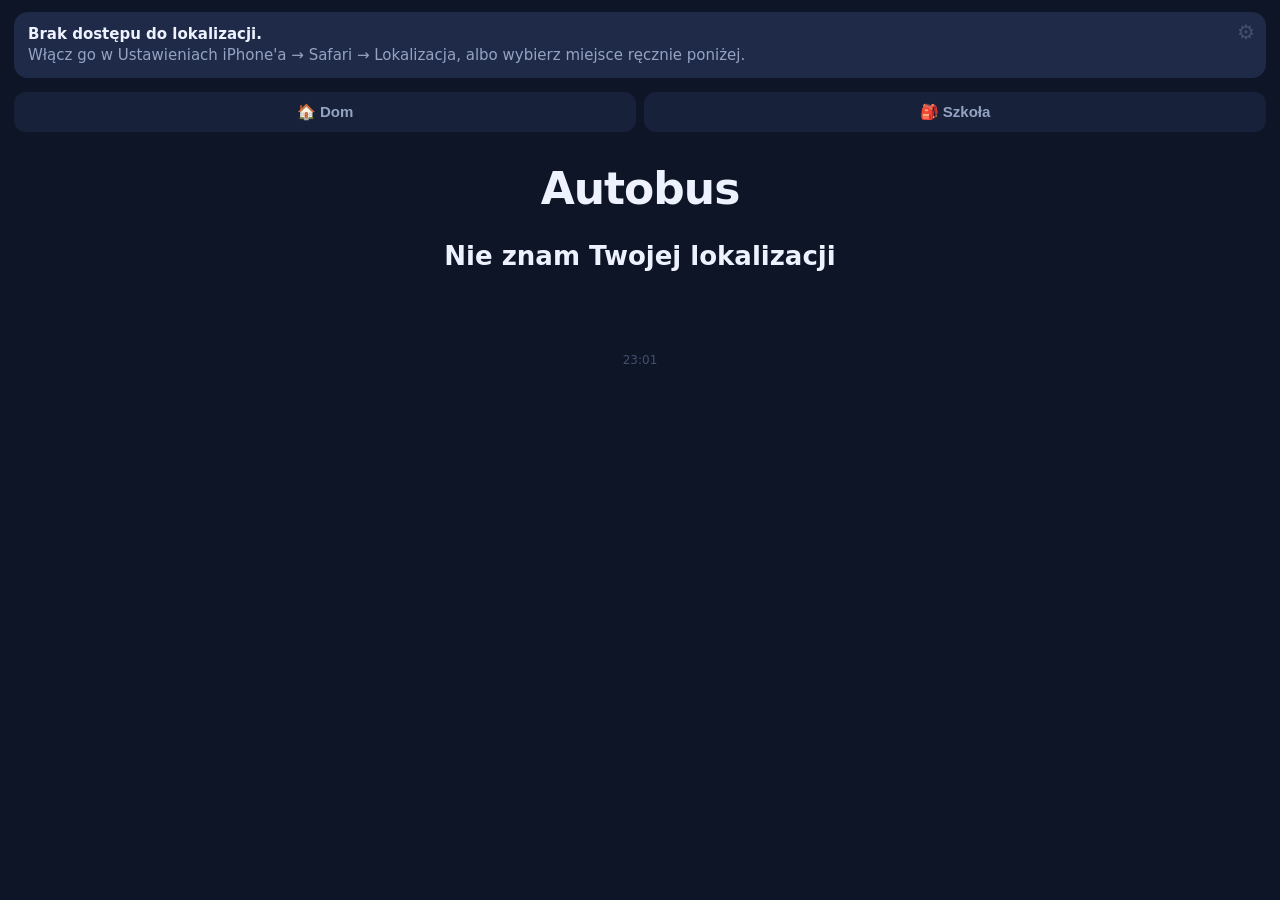
==== index.html @ 4f1f53fd "Linijka 'Bedziesz w szkole o HH:MM' na ekranie domowym, cache v4" ====
<!doctype html>
<html lang="pl">
<head>
<meta charset="utf-8">
<meta name="viewport" content="width=device-width, initial-scale=1, viewport-fit=cover, maximum-scale=1">
<title>Mój autobus</title>
<meta name="theme-color" content="#0e1526">
<link rel="manifest" href="manifest.webmanifest">
<meta name="apple-mobile-web-app-capable" content="yes">
<meta name="apple-mobile-web-app-title" content="Autobus">
<meta name="apple-mobile-web-app-status-bar-style" content="black-translucent">
<link rel="apple-touch-icon" href="icon-180.png">
<link rel="icon" href="icon-192.png">
<style>
  :root{
    --bg:#0e1526; --card:#18213a; --card2:#1f2a48; --txt:#eef2ff; --dim:#94a3c4;
    --ok:#22c55e; --warn:#f59e0b; --bad:#ef4444; --accent:#60a5fa;
    --safe-t:env(safe-area-inset-top); --safe-b:env(safe-area-inset-bottom);
  }
  *{box-sizing:border-box;-webkit-tap-highlight-color:transparent}
  html,body{margin:0;padding:0;background:var(--bg);color:var(--txt);
    font-family:-apple-system,BlinkMacSystemFont,"SF Pro Text",system-ui,sans-serif;
    -webkit-text-size-adjust:100%; overscroll-behavior-y:contain;}
  body{padding:calc(var(--safe-t) + 12px) 14px calc(var(--safe-b) + 16px); min-height:100vh}
  .hidden{display:none !important}

  #gear{position:absolute;top:calc(var(--safe-t) + 10px);right:12px;
    background:none;border:none;color:#42506f;font-size:20px;width:44px;height:44px}

  .banner{background:var(--card2);border-radius:14px;padding:12px 14px;font-size:15px;
    color:var(--dim);margin:0 0 14px;line-height:1.4}
  .banner b{color:var(--txt)}

  /* ---- ekran dziecka ---- */
  .main{text-align:center;padding:22px 6px 8px}
  #lineTitle{font-size:44px;font-weight:850;letter-spacing:-1px;line-height:1.05}
  #whereAmI{font-size:26px;font-weight:700;margin-top:28px;line-height:1.25}
  .main.wolne #whereAmI{color:var(--warn);font-size:30px;margin-top:60px}
  #goingTo{font-size:26px;font-weight:700;color:var(--accent);margin-top:4px;line-height:1.25}
  #atLabel{font-size:19px;color:var(--dim);margin-top:34px}
  #at{font-size:66px;font-weight:850;letter-spacing:-2px;line-height:1;margin-top:6px}
  #count{font-size:32px;font-weight:800;margin-top:26px;line-height:1.2}
  .main.ok #count{color:var(--ok)} .main.warn #count{color:var(--warn)} .main.bad #count{color:var(--bad)}
  #arrive{font-size:22px;font-weight:700;color:var(--accent);margin-top:14px;line-height:1.25}
  #leave{font-size:18px;color:var(--dim);margin-top:20px}
  #leave.urgent{color:var(--bad);font-weight:700}

  footer{margin-top:36px;text-align:center;font-size:12px;color:#42506f;line-height:1.6}
  .switch{display:flex;gap:8px;margin-bottom:12px}
  .switch button{flex:1;padding:11px;border:none;border-radius:12px;background:var(--card);
    color:var(--dim);font-size:15px;font-weight:600}
  .switch button.on{background:var(--accent);color:#04122b}

  /* ---- ustawienia ---- */
  #settings{position:fixed;inset:0;background:var(--bg);overflow-y:auto;z-index:50;
    padding:calc(var(--safe-t) + 12px) 14px calc(var(--safe-b) + 30px);-webkit-overflow-scrolling:touch}
  #settings h1{font-size:24px;margin:0 0 16px}
  .card{background:var(--card);border-radius:16px;padding:14px;margin-bottom:12px}
  .card h3{margin:0 0 12px;font-size:18px}
  label{display:block;font-size:13px;color:var(--dim);margin:10px 0 4px;font-weight:600}
  input,textarea,select{width:100%;padding:11px 12px;border-radius:10px;border:1px solid #2e3a5c;
    background:#101a30;color:var(--txt);font-size:16px;font-family:inherit}
  textarea{min-height:96px;resize:vertical;line-height:1.6}
  .grid2{display:grid;grid-template-columns:1fr 1fr;gap:10px}
  .btn{display:block;width:100%;padding:13px;border:none;border-radius:12px;font-size:16px;
    font-weight:700;margin-top:10px;background:var(--card2);color:var(--txt)}
  .btn.primary{background:var(--accent);color:#04122b}
  .btn.danger{background:#3b1d24;color:#fca5a5}
  .btn.small{width:auto;padding:9px 14px;font-size:14px;margin:0}
  .lineBox{background:#101a30;border-radius:12px;padding:12px;margin-top:10px}
  .lineHead{display:flex;gap:8px;align-items:center;margin-bottom:6px}
  .hint{font-size:12px;color:var(--dim);margin-top:5px;line-height:1.5}
</style>
</head>
<body>

<div id="app">
  <button id="gear" aria-label="Ustawienia">⚙</button>

  <div id="banner" class="banner hidden"></div>
  <div id="switch" class="switch hidden"></div>

  <main id="main" class="main">
    <div id="lineTitle">Autobus</div>
    <div id="whereAmI"></div>
    <div id="goingTo"></div>
    <div id="atLabel">Następny autobus o godzinie</div>
    <div id="at"></div>
    <div id="count"></div>
    <div id="arrive"></div>
    <div id="leave"></div>
  </main>

  <footer id="foot"></footer>
</div>

<div id="settings" class="hidden"></div>

<script>
"use strict";

/* =======================================================================
   DOMYŚLNA KONFIGURACJA  —  podmień na własne dane (albo edytuj w ⚙)
   ======================================================================= */
const DEFAULT_CONFIG = {
  places: [
    {
      id: "dom", name: "Dom", emoji: "🏠",
      inPlace: "Jesteś w domu",        // napis, gdy dziecko jest w tym miejscu
      goingTo: "Jedziesz do szkoły",   // dokąd jedzie autobus z tego przystanku
      lat: 52.139126, lon: 20.942015,  // ← współrzędne domu
      radius: 300,                     // metry
      walk: 10,                        // minut dojścia do przystanku
      stop: "Widokowa 02",
      arriveLabel: "Będziesz w szkole o",    // pusty = nie pokazuj tej linijki
      arriveWalk: 5,                         // minut z przystanku Łady – Szkoła 02 do szkoły
      lines: [
        { number: "R3", direction: "",
          weekday:  ["05:36","06:16","07:11","08:01","08:56","09:46",
                     "10:51","11:56","13:17","14:12","15:12","16:06","17:14","17:54"],
          saturday: ["08:46","10:46","13:46","15:46"],
          sunday:   [],                  // niedziele i święta — nie jeździ
          // godziny PRZYJAZDU na Łady – Szkoła 02 (przejazd trwa 18 min)
          arrivals: {
            weekday:  ["05:54","06:34","07:29","08:19","09:14","10:04",
                       "11:09","12:14","13:35","14:30","15:30","16:24","17:32","18:12"],
            saturday: ["09:04","11:04","14:04","16:04"],
            sunday:   []
          } }
      ]
    },
    {
      id: "szkola", name: "Szkoła", emoji: "🎒",
      inPlace: "Jesteś w szkole",
      goingTo: "Jedziesz do domu",
      lat: 52.127140, lon: 20.961425,  // ← współrzędne szkoły
      radius: 300,
      walk: 2,
      stop: "Łady – Szkoła 01",
      lines: [
        { number: "R3", direction: "",
          weekday:  ["06:01","06:41","07:36","08:26","09:21","10:11",
                     "11:16","12:21","13:42","14:37","15:37","16:31","17:39","18:19"],
          saturday: ["09:11","11:11","14:11","16:11"],
          sunday:   [] }                 // niedziele i święta — nie jeździ
      ]
    }
  ]
};

/* ============================ narzędzia ============================ */
const $ = (s, r = document) => r.querySelector(s);
const pad = n => String(n).padStart(2, "0");
const hhmm = d => pad(d.getHours()) + ":" + pad(d.getMinutes());

function b64enc(str) {
  const bytes = new TextEncoder().encode(str);
  let bin = ""; for (const b of bytes) bin += String.fromCharCode(b);
  return btoa(bin).replace(/\+/g, "-").replace(/\//g, "_").replace(/=+$/, "");
}
function b64dec(s) {
  const bin = atob(s.replace(/-/g, "+").replace(/_/g, "/"));
  return new TextDecoder().decode(Uint8Array.from(bin, c => c.charCodeAt(0)));
}

/* Odległość w metrach (haversine) */
function distance(lat1, lon1, lat2, lon2) {
  const R = 6371000, rad = Math.PI / 180;
  const dLat = (lat2 - lat1) * rad, dLon = (lon2 - lon1) * rad;
  const a = Math.sin(dLat / 2) ** 2 +
            Math.cos(lat1 * rad) * Math.cos(lat2 * rad) * Math.sin(dLon / 2) ** 2;
  return 2 * R * Math.asin(Math.sqrt(a));
}

/* Wielkanoc (algorytm Meeusa/Jonesa/Butchera) */
function easter(year) {
  const a = year % 19, b = Math.floor(year / 100), c = year % 100;
  const d = Math.floor(b / 4), e = b % 4, f = Math.floor((b + 8) / 25);
  const g = Math.floor((b - f + 1) / 3), h = (19 * a + b - d - g + 15) % 30;
  const i = Math.floor(c / 4), k = c % 4, l = (32 + 2 * e + 2 * i - h - k) % 7;
  const m = Math.floor((a + 11 * h + 22 * l) / 451);
  const month = Math.floor((h + l - 7 * m + 114) / 31);
  const day = ((h + l - 7 * m + 114) % 31) + 1;
  return new Date(year, month - 1, day);
}

const holidayCache = {};
function holidays(year) {
  if (holidayCache[year]) return holidayCache[year];
  const set = new Set(["01-01", "01-06", "05-01", "05-03", "08-15", "11-01", "11-11", "12-25", "12-26"]);
  const e = easter(year);
  for (const offset of [1, 49, 50, 60]) {          // pon. wielkanocny, Zesłanie Ducha Św. + pon., Boże Ciało
    const d = new Date(e); d.setDate(d.getDate() + offset);
    set.add(pad(d.getMonth() + 1) + "-" + pad(d.getDate()));
  }
  set.add(pad(e.getMonth() + 1) + "-" + pad(e.getDate()));
  return (holidayCache[year] = set);
}

/* Który rozkład obowiązuje danego dnia */
function dayType(date) {
  const key = pad(date.getMonth() + 1) + "-" + pad(date.getDate());
  if (holidays(date.getFullYear()).has(key)) return "sunday";
  const d = date.getDay();
  if (d === 0) return "sunday";
  if (d === 6) return "saturday";
  return "weekday";
}

/* Pierwszy przyjazd późniejszy niż dany odjazd. Zwraca Date albo null. */
function pierwszyPrzyjazdPo(line, type, base, minutyOdjazdu) {
  let najlepsze = null;
  for (const raw of line.arrivals?.[type] || []) {
    const m = /^\s*(\d{1,2})[:.](\d{2})\s*$/.exec(raw);
    if (!m) continue;
    const minuty = Number(m[1]) * 60 + Number(m[2]);
    if (minuty <= minutyOdjazdu) continue;
    if (najlepsze === null || minuty < najlepsze) najlepsze = minuty;
  }
  if (najlepsze === null) return null;
  const d = new Date(base);
  d.setHours(0, najlepsze, 0, 0);
  return d;
}

/* Najbliższe odjazdy z danego miejsca */
function nextDepartures(place, now, count) {
  const out = [];
  for (let offset = 0; offset < 4 && out.length < count; offset++) {
    const base = new Date(now);
    base.setDate(base.getDate() + offset);
    base.setHours(0, 0, 0, 0);
    const type = dayType(base);
    const found = [];
    for (const line of place.lines || []) {
      for (const raw of line[type] || []) {
        const m = /^\s*(\d{1,2})[:.](\d{2})\s*$/.exec(raw);
        if (!m) continue;
        const minutyOdjazdu = Number(m[1]) * 60 + Number(m[2]);
        const when = new Date(base);
        when.setHours(0, minutyOdjazdu, 0, 0);                      // obsługuje też 24:15, 25:00
        if (when.getTime() < now.getTime() - 30000) continue;
        // Przyjazd dopasowujemy po godzinie, nie po pozycji w liście — dzięki temu
        // ręczna edycja jednej z list nie rozjeżdża par odjazd/przyjazd.
        found.push({ line, when, arrive: pierwszyPrzyjazdPo(line, type, base, minutyOdjazdu) });
      }
    }
    found.sort((a, b) => a.when - b.when);
    out.push(...found);
  }
  out.sort((a, b) => a.when - b.when);
  return out.slice(0, count);
}

function minutesUntil(when, now) {
  return Math.floor((when.getTime() - now.getTime()) / 60000);
}
/* Polska odmiana: 1 minutę, 2–4 minuty, 5+ minut (z wyjątkiem 12–14) */
function plural(n, one, few, many) {
  if (n === 1) return one;
  const d = n % 10, h = n % 100;
  return (d >= 2 && d <= 4 && !(h >= 12 && h <= 14)) ? few : many;
}
function minutesWord(m) {
  if (m < 60) return m + " " + plural(m, "minutę", "minuty", "minut");
  const h = Math.floor(m / 60), r = m % 60;
  const hs = h + " " + plural(h, "godzinę", "godziny", "godzin");
  return r ? hs + " " + r + " " + plural(r, "minutę", "minuty", "minut") : hs;
}
/* "jutro", "w środę", "we wtorek" */
function dayPhrase(when) {
  const jutro = new Date(); jutro.setDate(jutro.getDate() + 1);
  if (when.toDateString() === jutro.toDateString()) return "jutro";
  const dni = ["w niedzielę", "w poniedziałek", "we wtorek", "w środę",
               "w czwartek", "w piątek", "w sobotę"];
  return dni[when.getDay()];
}

/* ============================ konfiguracja ============================ */
const STORAGE_KEY = "autobus.config.v1";
let config, manualPlaceId = null, position = null, positionError = null;

/* Ekran odświeża się co sekundę, ale DOM przebudowujemy tylko gdy treść naprawdę
   się zmieniła — inaczej element znika między dotknięciem a puszczeniem palca
   i kliknięcia przepadają. */
const sigs = {};
function changed(key, value) {
  if (sigs[key] === value) return false;
  sigs[key] = value;
  return true;
}
function setText(sel, text) {
  if (changed("t:" + sel, text)) $(sel).textContent = text;
}
function setClass(sel, cls) {
  if (changed("c:" + sel, cls)) $(sel).className = cls;
}

function normalize(cfg) {
  const places = (cfg && Array.isArray(cfg.places) ? cfg.places : []).map((p, i) => ({
    id: p.id || "p" + i,
    name: p.name || "Miejsce",
    emoji: p.emoji || "📍",
    inPlace: p.inPlace || "Jesteś: " + (p.name || "Miejsce"),
    goingTo: p.goingTo || "",
    lat: Number(p.lat) || 0,
    lon: Number(p.lon) || 0,
    radius: Number(p.radius) > 0 ? Number(p.radius) : 300,
    walk: Number(p.walk) >= 0 ? Number(p.walk) : 0,
    stop: p.stop || "",
    arriveLabel: p.arriveLabel || "",
    arriveWalk: Number(p.arriveWalk) >= 0 ? Number(p.arriveWalk) : 0,
    lines: (Array.isArray(p.lines) ? p.lines : []).map(l => ({
      number: String(l.number ?? "?"),
      direction: l.direction || "",
      weekday: Array.isArray(l.weekday) ? l.weekday : [],
      saturday: Array.isArray(l.saturday) ? l.saturday : [],
      sunday: Array.isArray(l.sunday) ? l.sunday : [],
      arrivals: {
        weekday: Array.isArray(l.arrivals?.weekday) ? l.arrivals.weekday : [],
        saturday: Array.isArray(l.arrivals?.saturday) ? l.arrivals.saturday : [],
        sunday: Array.isArray(l.arrivals?.sunday) ? l.arrivals.sunday : []
      }
    }))
  }));
  return { places: places.length ? places : structuredClone(DEFAULT_CONFIG).places };
}

function loadConfig() {
  // 1) konfiguracja z linku (#c=...) — nadpisuje i zapisuje lokalnie
  if (location.hash.startsWith("#c=")) {
    try {
      const cfg = normalize(JSON.parse(b64dec(location.hash.slice(3))));
      localStorage.setItem(STORAGE_KEY, JSON.stringify(cfg));
      history.replaceState(null, "", location.pathname + location.search);
      return cfg;
    } catch (e) { console.warn("Zły link konfiguracyjny", e); }
  }
  // 2) zapisana lokalnie
  try {
    const saved = localStorage.getItem(STORAGE_KEY);
    if (saved) return normalize(JSON.parse(saved));
  } catch (e) { console.warn("Zła zapisana konfiguracja", e); }
  // 3) domyślna
  return normalize(structuredClone(DEFAULT_CONFIG));
}

function saveConfig(cfg) {
  config = normalize(cfg);
  try { localStorage.setItem(STORAGE_KEY, JSON.stringify(config)); }
  catch (e) { alert("Nie udało się zapisać: " + e.message); }
}

/* ============================ lokalizacja ============================ */
function startGeolocation() {
  if (!navigator.geolocation) { positionError = "brak-api"; return; }
  navigator.geolocation.watchPosition(
    p => { position = p; positionError = null; render(); },
    e => { positionError = e.code === e.PERMISSION_DENIED ? "odmowa" : "blad"; render(); },
    { enableHighAccuracy: true, maximumAge: 15000, timeout: 20000 }
  );
}

/* Gdzie jestem: dokładne trafienie w promień, inaczej najbliższe miejsce */
function resolvePlace() {
  if (manualPlaceId) {
    const p = config.places.find(x => x.id === manualPlaceId);
    if (p) return { place: p, mode: "manual" };
  }
  if (!position) return { place: null, mode: "nogps" };
  let best = null, bestDist = Infinity;
  for (const p of config.places) {
    const d = distance(position.coords.latitude, position.coords.longitude, p.lat, p.lon);
    if (d < bestDist) { bestDist = d; best = p; }
  }
  if (!best) return { place: null, mode: "nogps" };
  return { place: best, dist: bestDist, mode: bestDist <= best.radius ? "inside" : "outside" };
}

/* ============================ rysowanie ============================ */
function render() {
  if (!$("#settings").classList.contains("hidden")) return;   // ustawienia otwarte
  const now = new Date();

  // --- niedziela / święto: autobus nie jeździ, ekran nie zależy od lokalizacji ---
  const typDnia = dayType(now);
  const saKursyDzis = config.places.some(p =>
    (p.lines || []).some(l => (l[typDnia] || []).length));
  if (typDnia === "sunday" && !saKursyDzis) {
    if (changed("banner", "")) {
      $("#banner").innerHTML = ""; $("#banner").classList.add("hidden");
    }
    if (changed("switch", "wolne")) {
      $("#switch").innerHTML = ""; $("#switch").classList.add("hidden");
    }
    setText("#lineTitle", "Autobus " + ((config.places[0].lines[0] || {}).number || ""));
    setText("#whereAmI", "Dziś autobus nie jeździ!");
    setText("#goingTo", "");
    setText("#atLabel", "");
    setText("#at", "");
    setText("#count", "");
    setText("#arrive", "");
    setText("#leave", "");
    setClass("#main", "main wolne");
    setText("#foot", hhmm(now));
    return;
  }

  const { place, mode, dist } = resolvePlace();

  // --- komunikaty ---
  let bannerHtml = "";
  if (positionError === "odmowa" && !position) {
    bannerHtml = "<b>Brak dostępu do lokalizacji.</b><br>Włącz go w Ustawieniach iPhone'a → Safari → Lokalizacja, albo wybierz miejsce ręcznie poniżej.";
  } else if (!position && (positionError === "brak-api" || !window.isSecureContext)) {
    bannerHtml = "<b>Lokalizacja niedostępna.</b><br>Strona musi być otwarta przez <b>https://</b>. Wybierz miejsce ręcznie poniżej.";
  } else if (mode === "outside" && place) {
    bannerHtml = "Nie jesteś ani w domu, ani w szkole. Pokazuję najbliższe miejsce: <b>" +
      esc(place.name) + "</b> (" + formatDist(dist) + " stąd).";
  }
  if (changed("banner", bannerHtml)) {
    $("#banner").innerHTML = bannerHtml;
    $("#banner").classList.toggle("hidden", !bannerHtml);
  }

  // --- ręczny przełącznik miejsc ---
  const sw = $("#switch");
  const showSwitch = mode !== "inside" && config.places.length > 1;
  if (changed("switch", showSwitch + "|" + manualPlaceId + "|" +
      config.places.map(p => p.id + p.emoji + p.name).join(","))) {
    sw.innerHTML = "";
    if (showSwitch) {
      for (const p of config.places) {
        const b = document.createElement("button");
        b.textContent = p.emoji + " " + p.name;
        if (manualPlaceId === p.id) b.className = "on";
        b.onclick = () => { manualPlaceId = manualPlaceId === p.id ? null : p.id; render(); };
        sw.appendChild(b);
      }
    }
    sw.classList.toggle("hidden", !showSwitch);
  }

  // --- zanim znamy miejsce ---
  if (!place) {
    setText("#lineTitle", "Autobus");
    setText("#whereAmI", positionError ? "Nie znam Twojej lokalizacji" : "Sprawdzam, gdzie jesteś…");
    setText("#goingTo", "");
    setText("#atLabel", "");
    setText("#at", "");
    setText("#count", "");
    setText("#arrive", "");
    setText("#leave", "");
    setClass("#main", "main");
    setText("#foot", hhmm(now));
    return;
  }

  const deps = nextDepartures(place, now, 1);
  const d = deps[0];

  // 1. Autobus R3
  setText("#lineTitle", "Autobus " + (d ? d.line.number : (place.lines[0] || {}).number || ""));

  // 2. Jesteś w domu / w szkole
  setText("#whereAmI", mode === "inside" || mode === "manual"
    ? (place.inPlace || "Jesteś: " + place.name)
    : "Jesteś blisko: " + place.name);

  // 3. Jedziesz do szkoły / do domu
  setText("#goingTo", place.goingTo || "");

  if (!d) {
    setText("#atLabel", "");
    setText("#at", "Brak autobusów");
    setText("#count", "");
    setText("#arrive", "");
    setText("#leave", "Na dziś i najbliższe dni nie ma nic w rozkładzie.");
    setClass("#main", "main");
  } else {
    const mins = minutesUntil(d.when, now);
    const walk = place.walk || 0;
    const sameDay = d.when.toDateString() === now.toDateString();

    // 4. Następny autobus o godzinie 07:25
    setText("#atLabel", sameDay
      ? "Następny autobus o godzinie"
      : "Następny autobus " + dayPhrase(d.when) + " o godzinie");
    setText("#at", hhmm(d.when));

    // 5. Autobus za 7 minut
    if (!sameDay) {
      // odliczanie w stylu "za 43 godziny" nic dziecku nie mówi
      setText("#count", "Dziś autobus już nie jeździ");
      setClass("#main", "main");
    } else {
      setText("#count", mins <= 0 ? "Autobus odjeżdża TERAZ" : "Autobus za " + minutesWord(mins));
      setClass("#main", "main " + (mins <= walk ? "bad" : mins <= walk + 4 ? "warn" : "ok"));
    }

    // 6. Będziesz w szkole o 07:34  (przyjazd autobusu + dojście z przystanku)
    if (place.arriveLabel && d.arrive && sameDay) {
      const naMiejscu = new Date(d.arrive.getTime() + (place.arriveWalk || 0) * 60000);
      setText("#arrive", place.arriveLabel + " " + hhmm(naMiejscu));
    } else {
      setText("#arrive", "");
    }

    setText("#leave", walk > 0 && sameDay
      ? (mins <= walk
          ? "Wyjdź TERAZ — dojście " + minutesWord(walk)
          : "Wyjdź o " + hhmm(new Date(d.when.getTime() - walk * 60000)))
      : "");
    $("#leave").classList.toggle("urgent", walk > 0 && mins <= walk);
  }

  // --- stopka ---
  const acc = position ? " · GPS ±" + Math.round(position.coords.accuracy) + " m" : "";
  setText("#foot", place.stop + " · " + hhmm(now) + " · " + dayLabel(now) + acc);
}

function esc(s) {
  return String(s).replace(/[&<>"']/g, c =>
    ({ "&": "&amp;", "<": "&lt;", ">": "&gt;", '"': "&quot;", "'": "&#39;" }[c]));
}
function formatDist(m) {
  if (m == null) return "";
  return m < 1000 ? Math.round(m) + " m" : (m / 1000).toFixed(1) + " km";
}
function dayLabel(d) {
  return { weekday: "dzień roboczy", saturday: "sobota", sunday: "niedziela / święto" }[dayType(d)];
}

/* ============================ ustawienia ============================ */
function openSettings() {
  const box = $("#settings");
  box.classList.remove("hidden");
  box.innerHTML = "<h1>Ustawienia</h1>";
  const draft = structuredClone(config);

  draft.places.forEach((place, pi) => {
    const card = document.createElement("div");
    card.className = "card";
    card.innerHTML =
      "<h3>" + esc(place.emoji) + " " + esc(place.name) + "</h3>" +
      '<div class="grid2">' +
      '<div><label>Nazwa</label><input data-f="name" value="' + esc(place.name) + '"></div>' +
      '<div><label>Ikona</label><input data-f="emoji" value="' + esc(place.emoji) + '"></div>' +
      "</div>" +
      "<label>Napis 1 — gdzie jest dziecko</label><input data-f='inPlace' value=\"" + esc(place.inPlace) + "\">" +
      "<label>Napis 2 — dokąd jedzie</label><input data-f='goingTo' value=\"" + esc(place.goingTo) + "\">" +
      "<label>Nazwa przystanku (drobny napis na dole)</label><input data-f='stop' value=\"" + esc(place.stop) + "\">" +
      '<div class="grid2">' +
      '<div><label>Szerokość (lat)</label><input data-f="lat" inputmode="decimal" value="' + place.lat + '"></div>' +
      '<div><label>Długość (lon)</label><input data-f="lon" inputmode="decimal" value="' + place.lon + '"></div>' +
      "</div>" +
      '<div class="grid2">' +
      '<div><label>Promień (m)</label><input data-f="radius" inputmode="numeric" value="' + place.radius + '"></div>' +
      '<div><label>Dojście (min)</label><input data-f="walk" inputmode="numeric" value="' + place.walk + '"></div>' +
      "</div>" +
      '<button class="btn" data-here="1">📍 Użyj mojej obecnej lokalizacji</button>' +
      '<div class="hint">Stań w miejscu (dom / szkoła) i naciśnij ten przycisk — współrzędne wpiszą się same.</div>';

    card.querySelector("[data-here]").onclick = ev => {
      ev.preventDefault();
      const btn = ev.currentTarget;
      btn.textContent = "Pobieram…";
      navigator.geolocation.getCurrentPosition(
        p => {
          card.querySelector('[data-f="lat"]').value = p.coords.latitude.toFixed(6);
          card.querySelector('[data-f="lon"]').value = p.coords.longitude.toFixed(6);
          btn.textContent = "✓ Zapisano (±" + Math.round(p.coords.accuracy) + " m)";
        },
        e => { btn.textContent = "Nie udało się: " + e.message; },
        { enableHighAccuracy: true, timeout: 20000, maximumAge: 0 }
      );
    };

    const linesWrap = document.createElement("div");
    card.appendChild(linesWrap);

    const drawLines = () => {
      linesWrap.innerHTML = "";
      place.lines.forEach((line, li) => {
        const lb = document.createElement("div");
        lb.className = "lineBox";
        lb.innerHTML =
          '<div class="lineHead">' +
          '<input data-l="number" style="width:90px" value="' + esc(line.number) + '" placeholder="nr">' +
          '<input data-l="direction" value="' + esc(line.direction) + '" placeholder="kierunek">' +
          "</div>" +
          "<label>Dni robocze</label><textarea data-l='weekday'>" + line.weekday.join(" ") + "</textarea>" +
          "<label>Soboty</label><textarea data-l='saturday'>" + line.saturday.join(" ") + "</textarea>" +
          "<label>Niedziele i święta</label><textarea data-l='sunday'>" + line.sunday.join(" ") + "</textarea>" +
          '<div class="hint">Godziny w formacie <b>07:25</b>, oddzielone spacją, przecinkiem lub nową linią. Kursy po północy zapisz jako 24:15, 25:00.</div>' +
          // godziny przyjazdu edytujemy tylko tam, gdzie ekran je pokazuje
          (place.arriveLabel
            ? "<label>Przyjazd na przystanek docelowy — dni robocze</label>" +
              "<textarea data-a='weekday'>" + line.arrivals.weekday.join(" ") + "</textarea>" +
              "<label>Przyjazd — soboty</label>" +
              "<textarea data-a='saturday'>" + line.arrivals.saturday.join(" ") + "</textarea>" +
              '<div class="hint">Z tego liczy się napis „' + esc(place.arriveLabel) +
              ' …”: godzina przyjazdu plus ' + place.arriveWalk + ' min dojścia.</div>'
            : "") +
          '<button class="btn danger" data-del="1">Usuń linię ' + esc(line.number) + "</button>";

        lb.querySelector("[data-del]").onclick = ev => {
          ev.preventDefault();
          harvest(); place.lines.splice(li, 1); drawLines();
        };
        linesWrap.appendChild(lb);
      });

      const add = document.createElement("button");
      add.className = "btn"; add.textContent = "+ Dodaj linię";
      add.onclick = ev => {
        ev.preventDefault(); harvest();
        place.lines.push({ number: "", direction: "", weekday: [], saturday: [], sunday: [] });
        drawLines();
      };
      linesWrap.appendChild(add);
    };

    // przepisanie tego, co wpisane w polach, z powrotem do obiektu `place`
    const harvest = () => {
      for (const el of card.querySelectorAll("[data-f]")) {
        const f = el.dataset.f;
        place[f] = ["lat", "lon", "radius", "walk"].includes(f) ? parseFloat(el.value) || 0 : el.value;
      }
      const godziny = el => el.value
        .split(/[\s,;]+/).map(s => s.trim()).filter(Boolean)
        .map(s => { const m = /^(\d{1,2})[:.](\d{1,2})$/.exec(s); return m ? pad(m[1]) + ":" + pad(m[2]) : s; })
        .filter(s => /^\d{1,2}:\d{2}$/.test(s))
        .sort();

      const boxes = linesWrap.querySelectorAll(".lineBox");
      boxes.forEach((lb, li) => {
        if (!place.lines[li]) return;
        place.lines[li].number = lb.querySelector('[data-l="number"]').value.trim();
        place.lines[li].direction = lb.querySelector('[data-l="direction"]').value.trim();
        for (const day of ["weekday", "saturday", "sunday"]) {
          place.lines[li][day] = godziny(lb.querySelector('[data-l="' + day + '"]'));
          const pole = lb.querySelector('[data-a="' + day + '"]');
          if (pole) place.lines[li].arrivals[day] = godziny(pole);
        }
      });
    };

    card.dataset.pi = pi;
    card._harvest = harvest;
    drawLines();
    box.appendChild(card);
  });

  const harvestAll = () => {
    for (const c of box.querySelectorAll(".card")) if (c._harvest) c._harvest();
  };

  const save = document.createElement("button");
  save.className = "btn primary"; save.textContent = "Zapisz";
  save.onclick = () => { harvestAll(); saveConfig(draft); closeSettings(); };
  box.appendChild(save);

  const link = document.createElement("button");
  link.className = "btn"; link.textContent = "🔗 Skopiuj link z tą konfiguracją";
  link.onclick = async () => {
    harvestAll();
    const url = location.origin + location.pathname + "#c=" + b64enc(JSON.stringify(draft));
    try { await navigator.clipboard.writeText(url); link.textContent = "✓ Skopiowano — wyślij na telefon dziecka"; }
    catch (e) { prompt("Skopiuj ten link:", url); }
  };
  box.appendChild(link);

  const reset = document.createElement("button");
  reset.className = "btn danger"; reset.textContent = "Przywróć ustawienia domyślne";
  reset.onclick = () => {
    if (confirm("Skasować całą konfigurację i wrócić do domyślnej?")) {
      localStorage.removeItem(STORAGE_KEY);
      config = normalize(structuredClone(DEFAULT_CONFIG));
      closeSettings();
    }
  };
  box.appendChild(reset);

  const cancel = document.createElement("button");
  cancel.className = "btn"; cancel.textContent = "Anuluj";
  cancel.onclick = closeSettings;
  box.appendChild(cancel);
}

function closeSettings() {
  $("#settings").classList.add("hidden");
  $("#settings").innerHTML = "";
  render();
}

/* ============================ start ============================ */
config = loadConfig();
$("#gear").onclick = openSettings;
startGeolocation();
render();
setInterval(render, 1000);
document.addEventListener("visibilitychange", () => { if (!document.hidden) render(); });

if ("serviceWorker" in navigator && window.isSecureContext) {
  navigator.serviceWorker.register("sw.js").catch(e => console.warn("SW:", e));
}
</script>
</body>
</html>
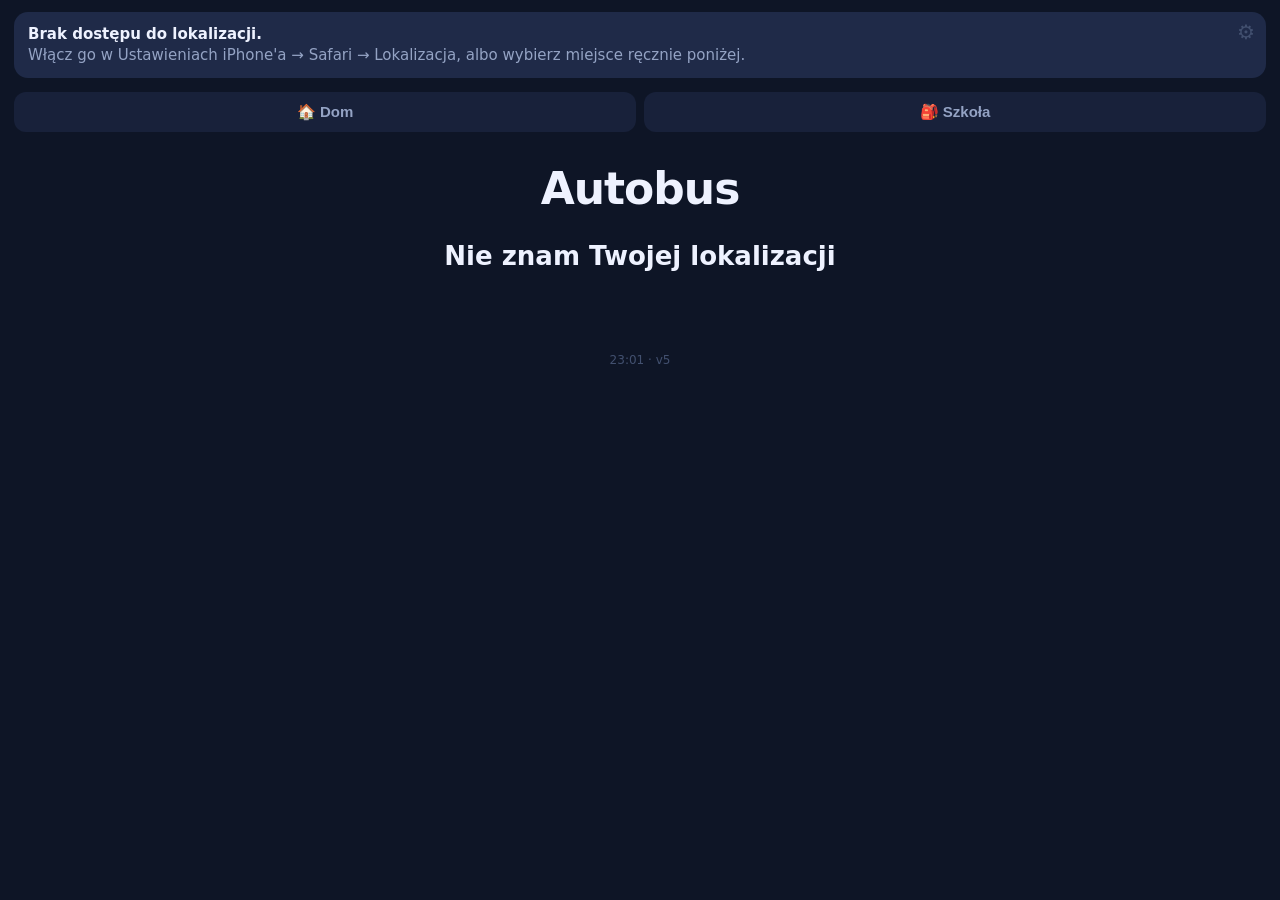
==== commit 7fa7473e: "Wersja konfiguracji odrzuca stara kopie w telefonie, samoaktualizacja SW, znacznik wersji w stopce" ====
--- a/index.html
+++ b/index.html
@@ -103,6 +103,11 @@
    DOMYŚLNA KONFIGURACJA  —  podmień na własne dane (albo edytuj w ⚙)
    ======================================================================= */
 const DEFAULT_CONFIG = {
+  // PODNIEŚ przy każdej zmianie rozkładu w tym pliku.
+  // Telefon, który ma własną zapisaną kopię (bo ktoś nacisnął „Zapisz” w ⚙),
+  // wyrzuci ją i weźmie tę nowszą. Bez tego poprawki tutaj byłyby ignorowane
+  // i aplikacja w nieskończoność pokazywałaby stary rozkład.
+  version: 5,
   places: [
     {
       id: "dom", name: "Dom", emoji: "🏠",
@@ -148,6 +153,9 @@
   ]
 };
 
+/* Widoczny znacznik wersji — pozwala sprawdzić, czy telefon ma aktualny plik. */
+const WERSJA = " · v" + DEFAULT_CONFIG.version;
+
 /* ============================ narzędzia ============================ */
 const $ = (s, r = document) => r.querySelector(s);
 const pad = n => String(n).padStart(2, "0");
@@ -323,7 +331,10 @@
       }
     }))
   }));
-  return { places: places.length ? places : structuredClone(DEFAULT_CONFIG).places };
+  return {
+    version: Number(cfg?.version) || 0,
+    places: places.length ? places : structuredClone(DEFAULT_CONFIG).places
+  };
 }
 
 function loadConfig() {
@@ -336,10 +347,16 @@
       return cfg;
     } catch (e) { console.warn("Zły link konfiguracyjny", e); }
   }
-  // 2) zapisana lokalnie
+  // 2) zapisana lokalnie — ale tylko jeśli nie jest starsza niż ta wbudowana w plik
   try {
     const saved = localStorage.getItem(STORAGE_KEY);
-    if (saved) return normalize(JSON.parse(saved));
+    if (saved) {
+      const cfg = normalize(JSON.parse(saved));
+      if (cfg.version >= (DEFAULT_CONFIG.version || 0)) return cfg;
+      console.info("Zapisana konfiguracja v" + cfg.version + " jest starsza niż wbudowana v"
+                   + DEFAULT_CONFIG.version + " — biorę nowszą.");
+      localStorage.removeItem(STORAGE_KEY);
+    }
   } catch (e) { console.warn("Zła zapisana konfiguracja", e); }
   // 3) domyślna
   return normalize(structuredClone(DEFAULT_CONFIG));
@@ -347,6 +364,7 @@
 
 function saveConfig(cfg) {
   config = normalize(cfg);
+  config.version = DEFAULT_CONFIG.version || 0;   // ręczny zapis = wersja bieżąca
   try { localStorage.setItem(STORAGE_KEY, JSON.stringify(config)); }
   catch (e) { alert("Nie udało się zapisać: " + e.message); }
 }
@@ -402,7 +420,7 @@
     setText("#arrive", "");
     setText("#leave", "");
     setClass("#main", "main wolne");
-    setText("#foot", hhmm(now));
+    setText("#foot", hhmm(now) + WERSJA);
     return;
   }
 
@@ -452,7 +470,7 @@
     setText("#arrive", "");
     setText("#leave", "");
     setClass("#main", "main");
-    setText("#foot", hhmm(now));
+    setText("#foot", hhmm(now) + WERSJA);
     return;
   }
 
@@ -499,7 +517,9 @@
     }
 
     // 6. Będziesz w szkole o 07:34  (przyjazd autobusu + dojście z przystanku)
-    if (place.arriveLabel && d.arrive && sameDay) {
+    //    Pokazujemy TAKŻE dla kursu z następnego dnia — skoro wyżej piszemy
+    //    "następny autobus w poniedziałek", to godzina przyjazdu dotyczy tego samego kursu.
+    if (place.arriveLabel && d.arrive) {
       const naMiejscu = new Date(d.arrive.getTime() + (place.arriveWalk || 0) * 60000);
       setText("#arrive", place.arriveLabel + " " + hhmm(naMiejscu));
     } else {
@@ -516,7 +536,7 @@
 
   // --- stopka ---
   const acc = position ? " · GPS ±" + Math.round(position.coords.accuracy) + " m" : "";
-  setText("#foot", place.stop + " · " + hhmm(now) + " · " + dayLabel(now) + acc);
+  setText("#foot", place.stop + " · " + hhmm(now) + " · " + dayLabel(now) + acc + WERSJA);
 }
 
 function esc(s) {
@@ -702,8 +722,27 @@
 setInterval(render, 1000);
 document.addEventListener("visibilitychange", () => { if (!document.hidden) render(); });
 
+/* Aktualizacja bez udziału użytkownika.
+   Wcześniej trzeba było otworzyć aplikację dwa razy: za pierwszym razem telefon
+   pobierał nowe pliki w tle, ale pokazywał jeszcze stare. Jeśli ktoś tego nie
+   zrobił, tygodniami widział poprzednią wersję — i tak właśnie zniknęła linijka
+   „Będziesz w szkole o…”. Teraz strona sama się przeładowuje, gdy nowa wersja
+   przejmie kontrolę. */
 if ("serviceWorker" in navigator && window.isSecureContext) {
-  navigator.serviceWorker.register("sw.js").catch(e => console.warn("SW:", e));
+  let juzPrzeladowano = false;
+  navigator.serviceWorker.addEventListener("controllerchange", () => {
+    if (juzPrzeladowano) return;      // controllerchange potrafi przyjść dwa razy
+    juzPrzeladowano = true;
+    location.reload();
+  });
+  navigator.serviceWorker.register("sw.js")
+    .then(reg => {
+      // brak zasięgu nie może wywalić aplikacji — dlatego każde sprawdzenie z catch
+      const sprawdz = () => reg.update().catch(() => {});
+      sprawdz();                                   // od razu przy starcie
+      setInterval(sprawdz, 60 * 60 * 1000);        // i raz na godzinę
+    })
+    .catch(e => console.warn("SW:", e));
 }
 </script>
 </body>
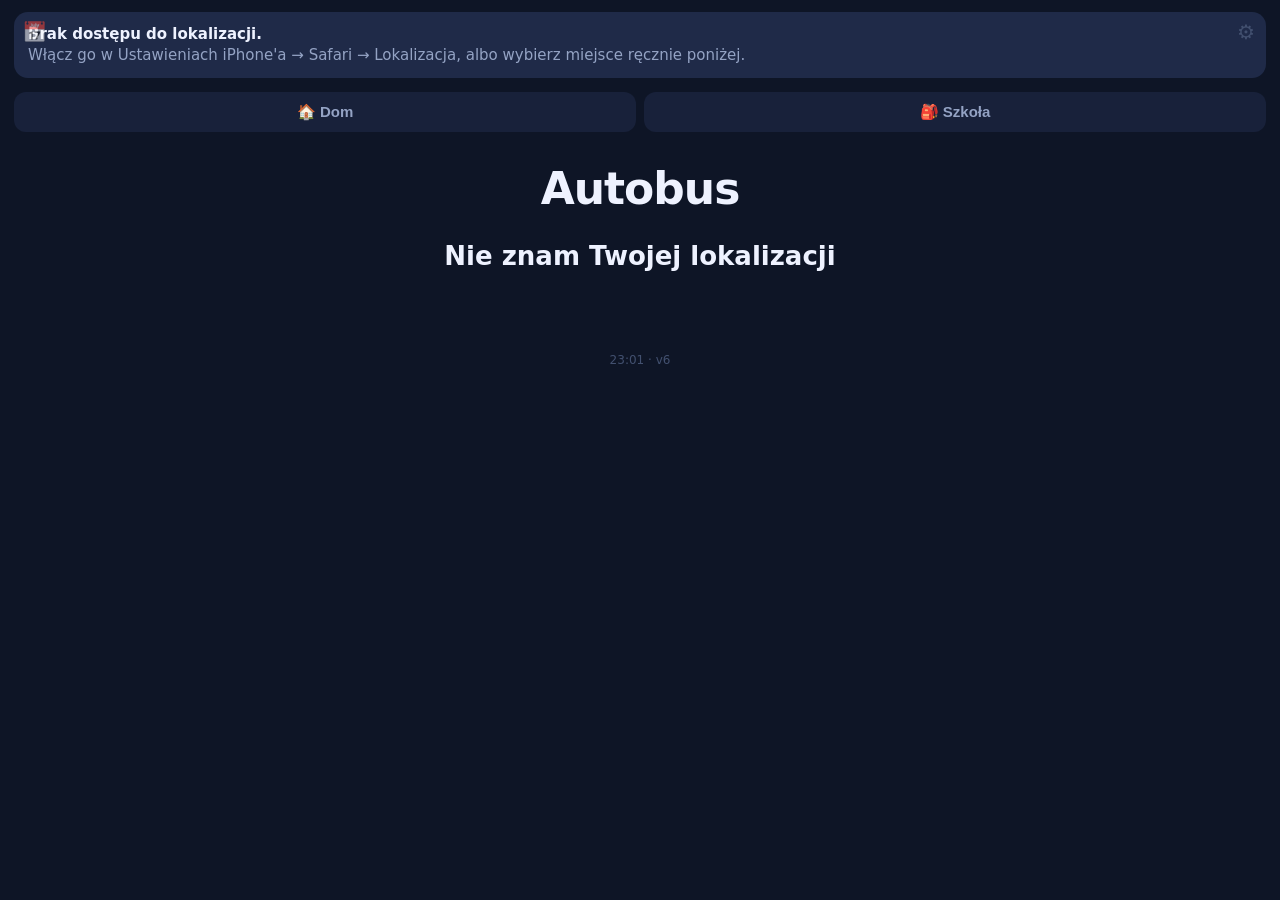
==== commit 24f15bb4: "Ekran planu tygodnia, dojscie z domu 15 min, generator PDF, cache v6" ====
--- a/index.html
+++ b/index.html
@@ -26,6 +26,24 @@
 
   #gear{position:absolute;top:calc(var(--safe-t) + 10px);right:12px;
     background:none;border:none;color:#42506f;font-size:20px;width:44px;height:44px}
+  #kalendarz{position:absolute;top:calc(var(--safe-t) + 10px);left:12px;
+    background:none;border:none;font-size:20px;width:44px;height:44px;opacity:.55}
+
+  /* ---- plan tygodnia ---- */
+  #week{position:fixed;inset:0;background:var(--bg);overflow-y:auto;z-index:50;
+    padding:calc(var(--safe-t) + 12px) 14px calc(var(--safe-b) + 30px);-webkit-overflow-scrolling:touch}
+  #week h1{font-size:24px;margin:0 0 16px}
+  .dzien{background:var(--card);border-radius:16px;padding:12px 14px;margin-bottom:10px}
+  .dzien.dzis{background:var(--card2);border:2px solid var(--accent)}
+  .dzien h3{margin:0 0 8px;font-size:17px}
+  .znacznik{background:var(--accent);color:#04122b;font-size:12px;font-weight:800;
+    padding:2px 8px;border-radius:8px;vertical-align:middle;margin-left:6px}
+  .etap{display:flex;align-items:baseline;gap:8px;padding:5px 0;font-size:15px}
+  .etap .opis{color:var(--dim);flex:1;min-width:0}
+  .etap b{font-size:19px;font-variant-numeric:tabular-nums}
+  .etap .mala{color:var(--dim);font-size:12px;min-width:104px;text-align:right}
+  .etap.lekcje{border-top:1px solid #2b3652;border-bottom:1px solid #2b3652;margin:4px 0}
+  .etap.lekcje b{color:var(--accent)}
 
   .banner{background:var(--card2);border-radius:14px;padding:12px 14px;font-size:15px;
     color:var(--dim);margin:0 0 14px;line-height:1.4}
@@ -76,6 +94,7 @@
 
 <div id="app">
   <button id="gear" aria-label="Ustawienia">⚙</button>
+  <button id="kalendarz" aria-label="Plan tygodnia">📅</button>
 
   <div id="banner" class="banner hidden"></div>
   <div id="switch" class="switch hidden"></div>
@@ -95,6 +114,7 @@
 </div>
 
 <div id="settings" class="hidden"></div>
+<div id="week" class="hidden"></div>
 
 <script>
 "use strict";
@@ -107,7 +127,18 @@
   // Telefon, który ma własną zapisaną kopię (bo ktoś nacisnął „Zapisz” w ⚙),
   // wyrzuci ją i weźmie tę nowszą. Bez tego poprawki tutaj byłyby ignorowane
   // i aplikacja w nieskończoność pokazywałaby stary rozkład.
-  version: 5,
+  version: 6,
+
+  // Plan lekcji — z niego liczy się ekran tygodnia (📅).
+  // Klucz to dzień tygodnia: 1 = poniedziałek … 5 = piątek.
+  lekcje: {
+    1: { start: "08:35", koniec: "13:05" },
+    2: { start: "07:45", koniec: "13:05" },
+    3: { start: "10:20", koniec: "15:55" },
+    4: { start: "11:20", koniec: "15:55" },
+    5: { start: "10:20", koniec: "15:55" }
+  },
+
   places: [
     {
       id: "dom", name: "Dom", emoji: "🏠",
@@ -115,7 +146,7 @@
       goingTo: "Jedziesz do szkoły",   // dokąd jedzie autobus z tego przystanku
       lat: 52.139126, lon: 20.942015,  // ← współrzędne domu
       radius: 300,                     // metry
-      walk: 10,                        // minut dojścia do przystanku
+      walk: 15,                        // minut dojścia do przystanku
       stop: "Widokowa 02",
       arriveLabel: "Będziesz w szkole o",    // pusty = nie pokazuj tej linijki
       arriveWalk: 5,                         // minut z przystanku Łady – Szkoła 02 do szkoły
@@ -331,8 +362,16 @@
       }
     }))
   }));
+  const lekcje = {};
+  for (const d of [1, 2, 3, 4, 5]) {
+    const l = cfg?.lekcje?.[d];
+    if (l && /^\d{1,2}:\d{2}$/.test(l.start || "") && /^\d{1,2}:\d{2}$/.test(l.koniec || "")) {
+      lekcje[d] = { start: l.start, koniec: l.koniec };
+    }
+  }
   return {
     version: Number(cfg?.version) || 0,
+    lekcje,
     places: places.length ? places : structuredClone(DEFAULT_CONFIG).places
   };
 }
@@ -398,6 +437,7 @@
 /* ============================ rysowanie ============================ */
 function render() {
   if (!$("#settings").classList.contains("hidden")) return;   // ustawienia otwarte
+  if (!$("#week").classList.contains("hidden")) return;       // plan tygodnia otwarty
   const now = new Date();
 
   // --- niedziela / święto: autobus nie jeździ, ekran nie zależy od lokalizacji ---
@@ -549,6 +589,82 @@
 }
 function dayLabel(d) {
   return { weekday: "dzień roboczy", saturday: "sobota", sunday: "niedziela / święto" }[dayType(d)];
+}
+
+/* ======================= plan całego tygodnia ======================= */
+const DNI_PL = { 1: "Poniedziałek", 2: "Wtorek", 3: "Środa", 4: "Czwartek", 5: "Piątek" };
+const naMinuty = s => Number(s.slice(0, s.indexOf(":"))) * 60 + Number(s.slice(s.indexOf(":") + 1));
+const naGodzine = t => pad(Math.floor(t / 60)) + ":" + pad(t % 60);
+
+/* Dla jednego dnia: który kurs rano, który po lekcjach.
+   Te same reguły co w PDF-ie — rano ostatni kurs zdążający przed dzwonkiem,
+   po lekcjach pierwszy, na który da się dojść. */
+function planDnia(dzien) {
+  const l = config.lekcje?.[dzien];
+  const dom = config.places.find(p => p.arriveLabel);
+  const szkola = config.places.find(p => p !== dom);
+  if (!l || !dom || !szkola) return null;
+
+  const linia = dom.lines[0] || {};
+  const powrotna = (szkola.lines[0] || {}).weekday || [];
+  const start = naMinuty(l.start), koniec = naMinuty(l.koniec);
+
+  let rano = null;
+  (linia.weekday || []).forEach((o, i) => {
+    const p = (linia.arrivals?.weekday || [])[i];
+    if (!p) return;
+    const wSzkole = naMinuty(p) + (dom.arriveWalk || 0);
+    if (wSzkole <= start) rano = { odjazd: o, wSzkole, zapas: start - wSzkole };
+  });
+
+  const powrot = powrotna.find(d => naMinuty(d) >= koniec + (szkola.walk || 0));
+
+  return {
+    dzien, nazwa: DNI_PL[dzien], start: l.start, koniec: l.koniec,
+    zDomu: rano ? naGodzine(naMinuty(rano.odjazd) - (dom.walk || 0)) : null,
+    odjazd: rano ? rano.odjazd : null,
+    wSzkole: rano ? naGodzine(rano.wSzkole) : null,
+    zapas: rano ? rano.zapas : null,
+    powrot: powrot || null,
+    czekanie: powrot ? naMinuty(powrot) - koniec : null
+  };
+}
+
+function pokazTydzien() {
+  const box = $("#week");
+  const dzisiaj = new Date().getDay();
+  let html = '<h1>Plan tygodnia</h1>';
+
+  for (const d of [1, 2, 3, 4, 5]) {
+    const p = planDnia(d);
+    if (!p) continue;
+    const dzis = d === dzisiaj ? " dzis" : "";
+    html +=
+      '<div class="dzien' + dzis + '">' +
+      '<h3>' + p.nazwa + (dzis ? ' <span class="znacznik">dziś</span>' : '') + '</h3>' +
+      (p.odjazd
+        ? '<div class="etap"><span class="opis">Wyjdź z domu</span><b>' + p.zDomu + '</b></div>' +
+          '<div class="etap"><span class="opis">Odjazd autobusu</span><b>' + p.odjazd + '</b></div>' +
+          '<div class="etap"><span class="opis">W szkole jesteś</span><b>' + p.wSzkole + '</b>' +
+          '<span class="mala">' + p.zapas + ' min przed lekcjami</span></div>'
+        : '<div class="etap"><span class="opis">Rano</span><b>brak kursu</b></div>') +
+      '<div class="etap lekcje"><span class="opis">Lekcje</span><b>' +
+        p.start + ' – ' + p.koniec + '</b></div>' +
+      (p.powrot
+        ? '<div class="etap"><span class="opis">Powrót — odjazd</span><b>' + p.powrot + '</b>' +
+          '<span class="mala">' + p.czekanie + ' min czekania</span></div>'
+        : '<div class="etap"><span class="opis">Powrót</span><b>brak kursu</b></div>') +
+      '</div>';
+  }
+
+  html += '<div class="hint" style="margin-top:14px">Godziny liczone z rozkładu: rano ostatni ' +
+          'kurs, który dowozi przed dzwonkiem; po lekcjach pierwszy, na który da się zdążyć.</div>';
+  box.innerHTML = html;
+  const zamknij = document.createElement("button");
+  zamknij.className = "btn"; zamknij.textContent = "Zamknij";
+  zamknij.onclick = () => { box.classList.add("hidden"); box.innerHTML = ""; render(); };
+  box.appendChild(zamknij);
+  box.classList.remove("hidden");
 }
 
 /* ============================ ustawienia ============================ */
@@ -717,6 +833,7 @@
 /* ============================ start ============================ */
 config = loadConfig();
 $("#gear").onclick = openSettings;
+$("#kalendarz").onclick = pokazTydzien;
 startGeolocation();
 render();
 setInterval(render, 1000);
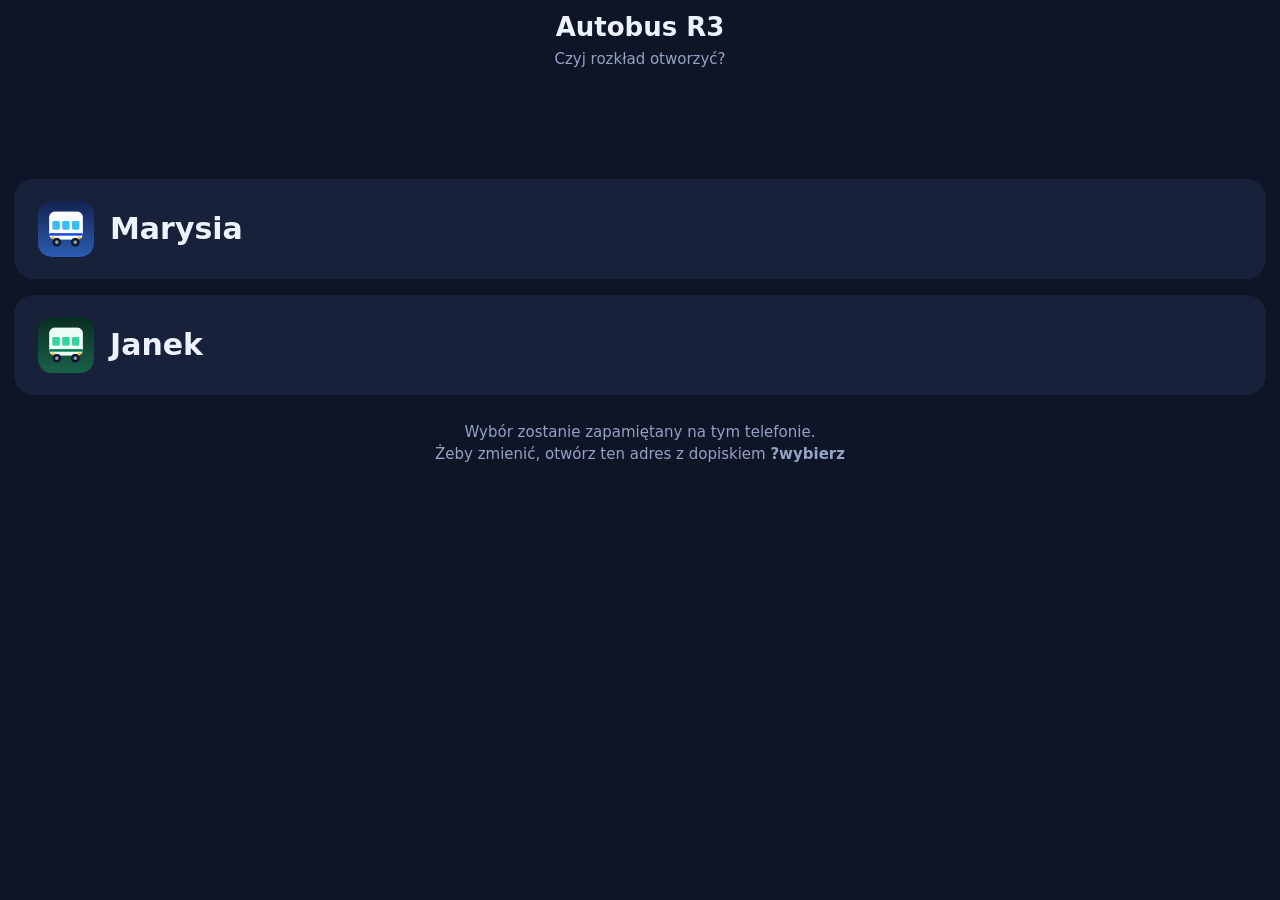
==== commit f9161bf0: "Osobne strony dla Marysi i Janka: wspolny rozklad, rozne plany lekcji" ====
--- a/index.html
+++ b/index.html
@@ -2,864 +2,62 @@
 <html lang="pl">
 <head>
 <meta charset="utf-8">
-<meta name="viewport" content="width=device-width, initial-scale=1, viewport-fit=cover, maximum-scale=1">
-<title>Mój autobus</title>
+<meta name="viewport" content="width=device-width, initial-scale=1, viewport-fit=cover">
+<title>Autobus R3</title>
 <meta name="theme-color" content="#0e1526">
-<link rel="manifest" href="manifest.webmanifest">
 <meta name="apple-mobile-web-app-capable" content="yes">
-<meta name="apple-mobile-web-app-title" content="Autobus">
 <meta name="apple-mobile-web-app-status-bar-style" content="black-translucent">
 <link rel="apple-touch-icon" href="icon-180.png">
 <link rel="icon" href="icon-192.png">
+<link rel="stylesheet" href="autobus.css">
 <style>
-  :root{
-    --bg:#0e1526; --card:#18213a; --card2:#1f2a48; --txt:#eef2ff; --dim:#94a3c4;
-    --ok:#22c55e; --warn:#f59e0b; --bad:#ef4444; --accent:#60a5fa;
-    --safe-t:env(safe-area-inset-top); --safe-b:env(safe-area-inset-bottom);
-  }
-  *{box-sizing:border-box;-webkit-tap-highlight-color:transparent}
-  html,body{margin:0;padding:0;background:var(--bg);color:var(--txt);
-    font-family:-apple-system,BlinkMacSystemFont,"SF Pro Text",system-ui,sans-serif;
-    -webkit-text-size-adjust:100%; overscroll-behavior-y:contain;}
-  body{padding:calc(var(--safe-t) + 12px) 14px calc(var(--safe-b) + 16px); min-height:100vh}
-  .hidden{display:none !important}
-
-  #gear{position:absolute;top:calc(var(--safe-t) + 10px);right:12px;
-    background:none;border:none;color:#42506f;font-size:20px;width:44px;height:44px}
-  #kalendarz{position:absolute;top:calc(var(--safe-t) + 10px);left:12px;
-    background:none;border:none;font-size:20px;width:44px;height:44px;opacity:.55}
-
-  /* ---- plan tygodnia ---- */
-  #week{position:fixed;inset:0;background:var(--bg);overflow-y:auto;z-index:50;
-    padding:calc(var(--safe-t) + 12px) 14px calc(var(--safe-b) + 30px);-webkit-overflow-scrolling:touch}
-  #week h1{font-size:24px;margin:0 0 16px}
-  .dzien{background:var(--card);border-radius:16px;padding:12px 14px;margin-bottom:10px}
-  .dzien.dzis{background:var(--card2);border:2px solid var(--accent)}
-  .dzien h3{margin:0 0 8px;font-size:17px}
-  .znacznik{background:var(--accent);color:#04122b;font-size:12px;font-weight:800;
-    padding:2px 8px;border-radius:8px;vertical-align:middle;margin-left:6px}
-  .etap{display:flex;align-items:baseline;gap:8px;padding:5px 0;font-size:15px}
-  .etap .opis{color:var(--dim);flex:1;min-width:0}
-  .etap b{font-size:19px;font-variant-numeric:tabular-nums}
-  .etap .mala{color:var(--dim);font-size:12px;min-width:104px;text-align:right}
-  .etap.lekcje{border-top:1px solid #2b3652;border-bottom:1px solid #2b3652;margin:4px 0}
-  .etap.lekcje b{color:var(--accent)}
-
-  .banner{background:var(--card2);border-radius:14px;padding:12px 14px;font-size:15px;
-    color:var(--dim);margin:0 0 14px;line-height:1.4}
-  .banner b{color:var(--txt)}
-
-  /* ---- ekran dziecka ---- */
-  .main{text-align:center;padding:22px 6px 8px}
-  #lineTitle{font-size:44px;font-weight:850;letter-spacing:-1px;line-height:1.05}
-  #whereAmI{font-size:26px;font-weight:700;margin-top:28px;line-height:1.25}
-  .main.wolne #whereAmI{color:var(--warn);font-size:30px;margin-top:60px}
-  #goingTo{font-size:26px;font-weight:700;color:var(--accent);margin-top:4px;line-height:1.25}
-  #atLabel{font-size:19px;color:var(--dim);margin-top:34px}
-  #at{font-size:66px;font-weight:850;letter-spacing:-2px;line-height:1;margin-top:6px}
-  #count{font-size:32px;font-weight:800;margin-top:26px;line-height:1.2}
-  .main.ok #count{color:var(--ok)} .main.warn #count{color:var(--warn)} .main.bad #count{color:var(--bad)}
-  #arrive{font-size:22px;font-weight:700;color:var(--accent);margin-top:14px;line-height:1.25}
-  #leave{font-size:18px;color:var(--dim);margin-top:20px}
-  #leave.urgent{color:var(--bad);font-weight:700}
-
-  footer{margin-top:36px;text-align:center;font-size:12px;color:#42506f;line-height:1.6}
-  .switch{display:flex;gap:8px;margin-bottom:12px}
-  .switch button{flex:1;padding:11px;border:none;border-radius:12px;background:var(--card);
-    color:var(--dim);font-size:15px;font-weight:600}
-  .switch button.on{background:var(--accent);color:#04122b}
-
-  /* ---- ustawienia ---- */
-  #settings{position:fixed;inset:0;background:var(--bg);overflow-y:auto;z-index:50;
-    padding:calc(var(--safe-t) + 12px) 14px calc(var(--safe-b) + 30px);-webkit-overflow-scrolling:touch}
-  #settings h1{font-size:24px;margin:0 0 16px}
-  .card{background:var(--card);border-radius:16px;padding:14px;margin-bottom:12px}
-  .card h3{margin:0 0 12px;font-size:18px}
-  label{display:block;font-size:13px;color:var(--dim);margin:10px 0 4px;font-weight:600}
-  input,textarea,select{width:100%;padding:11px 12px;border-radius:10px;border:1px solid #2e3a5c;
-    background:#101a30;color:var(--txt);font-size:16px;font-family:inherit}
-  textarea{min-height:96px;resize:vertical;line-height:1.6}
-  .grid2{display:grid;grid-template-columns:1fr 1fr;gap:10px}
-  .btn{display:block;width:100%;padding:13px;border:none;border-radius:12px;font-size:16px;
-    font-weight:700;margin-top:10px;background:var(--card2);color:var(--txt)}
-  .btn.primary{background:var(--accent);color:#04122b}
-  .btn.danger{background:#3b1d24;color:#fca5a5}
-  .btn.small{width:auto;padding:9px 14px;font-size:14px;margin:0}
-  .lineBox{background:#101a30;border-radius:12px;padding:12px;margin-top:10px}
-  .lineHead{display:flex;gap:8px;align-items:center;margin-bottom:6px}
-  .hint{font-size:12px;color:var(--dim);margin-top:5px;line-height:1.5}
+  .wybor{display:flex;flex-direction:column;gap:16px;margin-top:12vh}
+  .wybor a{display:flex;align-items:center;gap:16px;text-decoration:none;
+    background:var(--card);border-radius:20px;padding:22px 24px;color:var(--txt)}
+  .wybor img{width:56px;height:56px;border-radius:14px}
+  .wybor b{font-size:30px;font-weight:800}
+  .naglowek{text-align:center;font-size:26px;font-weight:800;margin-bottom:6px}
+  .pod{text-align:center;color:var(--dim);font-size:15px;line-height:1.5}
 </style>
 </head>
 <body>
 
-<div id="app">
-  <button id="gear" aria-label="Ustawienia">⚙</button>
-  <button id="kalendarz" aria-label="Plan tygodnia">📅</button>
+<div class="naglowek">Autobus R3</div>
+<div class="pod">Czyj rozkład otworzyć?</div>
 
-  <div id="banner" class="banner hidden"></div>
-  <div id="switch" class="switch hidden"></div>
-
-  <main id="main" class="main">
-    <div id="lineTitle">Autobus</div>
-    <div id="whereAmI"></div>
-    <div id="goingTo"></div>
-    <div id="atLabel">Następny autobus o godzinie</div>
-    <div id="at"></div>
-    <div id="count"></div>
-    <div id="arrive"></div>
-    <div id="leave"></div>
-  </main>
-
-  <footer id="foot"></footer>
+<div class="wybor">
+  <a href="marysia.html" data-kto="marysia">
+    <img src="icon-192.png" alt=""><b>Marysia</b>
+  </a>
+  <a href="janek.html" data-kto="janek">
+    <img src="icon-janek-192.png" alt=""><b>Janek</b>
+  </a>
 </div>
 
-<div id="settings" class="hidden"></div>
-<div id="week" class="hidden"></div>
+<div class="pod" style="margin-top:26px">
+  Wybór zostanie zapamiętany na tym telefonie.<br>
+  Żeby zmienić, otwórz ten adres z dopiskiem <b>?wybierz</b>
+</div>
 
 <script>
 "use strict";
+const KLUCZ = "autobus.ktore-dziecko";
 
-/* =======================================================================
-   DOMYŚLNA KONFIGURACJA  —  podmień na własne dane (albo edytuj w ⚙)
-   ======================================================================= */
-const DEFAULT_CONFIG = {
-  // PODNIEŚ przy każdej zmianie rozkładu w tym pliku.
-  // Telefon, który ma własną zapisaną kopię (bo ktoś nacisnął „Zapisz” w ⚙),
-  // wyrzuci ją i weźmie tę nowszą. Bez tego poprawki tutaj byłyby ignorowane
-  // i aplikacja w nieskończoność pokazywałaby stary rozkład.
-  version: 6,
-
-  // Plan lekcji — z niego liczy się ekran tygodnia (📅).
-  // Klucz to dzień tygodnia: 1 = poniedziałek … 5 = piątek.
-  lekcje: {
-    1: { start: "08:35", koniec: "13:05" },
-    2: { start: "07:45", koniec: "13:05" },
-    3: { start: "10:20", koniec: "15:55" },
-    4: { start: "11:20", koniec: "15:55" },
-    5: { start: "10:20", koniec: "15:55" }
-  },
-
-  places: [
-    {
-      id: "dom", name: "Dom", emoji: "🏠",
-      inPlace: "Jesteś w domu",        // napis, gdy dziecko jest w tym miejscu
-      goingTo: "Jedziesz do szkoły",   // dokąd jedzie autobus z tego przystanku
-      lat: 52.139126, lon: 20.942015,  // ← współrzędne domu
-      radius: 300,                     // metry
-      walk: 15,                        // minut dojścia do przystanku
-      stop: "Widokowa 02",
-      arriveLabel: "Będziesz w szkole o",    // pusty = nie pokazuj tej linijki
-      arriveWalk: 5,                         // minut z przystanku Łady – Szkoła 02 do szkoły
-      lines: [
-        { number: "R3", direction: "",
-          weekday:  ["05:36","06:16","07:11","08:01","08:56","09:46",
-                     "10:51","11:56","13:17","14:12","15:12","16:06","17:14","17:54"],
-          saturday: ["08:46","10:46","13:46","15:46"],
-          sunday:   [],                  // niedziele i święta — nie jeździ
-          // godziny PRZYJAZDU na Łady – Szkoła 02 (przejazd trwa 18 min)
-          arrivals: {
-            weekday:  ["05:54","06:34","07:29","08:19","09:14","10:04",
-                       "11:09","12:14","13:35","14:30","15:30","16:24","17:32","18:12"],
-            saturday: ["09:04","11:04","14:04","16:04"],
-            sunday:   []
-          } }
-      ]
-    },
-    {
-      id: "szkola", name: "Szkoła", emoji: "🎒",
-      inPlace: "Jesteś w szkole",
-      goingTo: "Jedziesz do domu",
-      lat: 52.127140, lon: 20.961425,  // ← współrzędne szkoły
-      radius: 300,
-      walk: 2,
-      stop: "Łady – Szkoła 01",
-      lines: [
-        { number: "R3", direction: "",
-          weekday:  ["06:01","06:41","07:36","08:26","09:21","10:11",
-                     "11:16","12:21","13:42","14:37","15:37","16:31","17:39","18:19"],
-          saturday: ["09:11","11:11","14:11","16:11"],
-          sunday:   [] }                 // niedziele i święta — nie jeździ
-      ]
-    }
-  ]
-};
-
-/* Widoczny znacznik wersji — pozwala sprawdzić, czy telefon ma aktualny plik. */
-const WERSJA = " · v" + DEFAULT_CONFIG.version;
-
-/* ============================ narzędzia ============================ */
-const $ = (s, r = document) => r.querySelector(s);
-const pad = n => String(n).padStart(2, "0");
-const hhmm = d => pad(d.getHours()) + ":" + pad(d.getMinutes());
-
-function b64enc(str) {
-  const bytes = new TextEncoder().encode(str);
-  let bin = ""; for (const b of bytes) bin += String.fromCharCode(b);
-  return btoa(bin).replace(/\+/g, "-").replace(/\//g, "_").replace(/=+$/, "");
-}
-function b64dec(s) {
-  const bin = atob(s.replace(/-/g, "+").replace(/_/g, "/"));
-  return new TextDecoder().decode(Uint8Array.from(bin, c => c.charCodeAt(0)));
+// ?wybierz — kasuje zapamiętany wybór i pokazuje ekran ponownie
+if (location.search.includes("wybierz")) {
+  try { localStorage.removeItem(KLUCZ); } catch (e) {}
+} else {
+  // Zapamiętany wybór przenosi od razu. Dzięki temu aplikacja dodana
+  // do ekranu głównego POD TYM adresem nie wymaga klikania przy każdym starcie.
+  let kto = null;
+  try { kto = localStorage.getItem(KLUCZ); } catch (e) {}
+  if (kto === "marysia" || kto === "janek") location.replace(kto + ".html");
 }
 
-/* Odległość w metrach (haversine) */
-function distance(lat1, lon1, lat2, lon2) {
-  const R = 6371000, rad = Math.PI / 180;
-  const dLat = (lat2 - lat1) * rad, dLon = (lon2 - lon1) * rad;
-  const a = Math.sin(dLat / 2) ** 2 +
-            Math.cos(lat1 * rad) * Math.cos(lat2 * rad) * Math.sin(dLon / 2) ** 2;
-  return 2 * R * Math.asin(Math.sqrt(a));
-}
-
-/* Wielkanoc (algorytm Meeusa/Jonesa/Butchera) */
-function easter(year) {
-  const a = year % 19, b = Math.floor(year / 100), c = year % 100;
-  const d = Math.floor(b / 4), e = b % 4, f = Math.floor((b + 8) / 25);
-  const g = Math.floor((b - f + 1) / 3), h = (19 * a + b - d - g + 15) % 30;
-  const i = Math.floor(c / 4), k = c % 4, l = (32 + 2 * e + 2 * i - h - k) % 7;
-  const m = Math.floor((a + 11 * h + 22 * l) / 451);
-  const month = Math.floor((h + l - 7 * m + 114) / 31);
-  const day = ((h + l - 7 * m + 114) % 31) + 1;
-  return new Date(year, month - 1, day);
-}
-
-const holidayCache = {};
-function holidays(year) {
-  if (holidayCache[year]) return holidayCache[year];
-  const set = new Set(["01-01", "01-06", "05-01", "05-03", "08-15", "11-01", "11-11", "12-25", "12-26"]);
-  const e = easter(year);
-  for (const offset of [1, 49, 50, 60]) {          // pon. wielkanocny, Zesłanie Ducha Św. + pon., Boże Ciało
-    const d = new Date(e); d.setDate(d.getDate() + offset);
-    set.add(pad(d.getMonth() + 1) + "-" + pad(d.getDate()));
-  }
-  set.add(pad(e.getMonth() + 1) + "-" + pad(e.getDate()));
-  return (holidayCache[year] = set);
-}
-
-/* Który rozkład obowiązuje danego dnia */
-function dayType(date) {
-  const key = pad(date.getMonth() + 1) + "-" + pad(date.getDate());
-  if (holidays(date.getFullYear()).has(key)) return "sunday";
-  const d = date.getDay();
-  if (d === 0) return "sunday";
-  if (d === 6) return "saturday";
-  return "weekday";
-}
-
-/* Pierwszy przyjazd późniejszy niż dany odjazd. Zwraca Date albo null. */
-function pierwszyPrzyjazdPo(line, type, base, minutyOdjazdu) {
-  let najlepsze = null;
-  for (const raw of line.arrivals?.[type] || []) {
-    const m = /^\s*(\d{1,2})[:.](\d{2})\s*$/.exec(raw);
-    if (!m) continue;
-    const minuty = Number(m[1]) * 60 + Number(m[2]);
-    if (minuty <= minutyOdjazdu) continue;
-    if (najlepsze === null || minuty < najlepsze) najlepsze = minuty;
-  }
-  if (najlepsze === null) return null;
-  const d = new Date(base);
-  d.setHours(0, najlepsze, 0, 0);
-  return d;
-}
-
-/* Najbliższe odjazdy z danego miejsca */
-function nextDepartures(place, now, count) {
-  const out = [];
-  for (let offset = 0; offset < 4 && out.length < count; offset++) {
-    const base = new Date(now);
-    base.setDate(base.getDate() + offset);
-    base.setHours(0, 0, 0, 0);
-    const type = dayType(base);
-    const found = [];
-    for (const line of place.lines || []) {
-      for (const raw of line[type] || []) {
-        const m = /^\s*(\d{1,2})[:.](\d{2})\s*$/.exec(raw);
-        if (!m) continue;
-        const minutyOdjazdu = Number(m[1]) * 60 + Number(m[2]);
-        const when = new Date(base);
-        when.setHours(0, minutyOdjazdu, 0, 0);                      // obsługuje też 24:15, 25:00
-        if (when.getTime() < now.getTime() - 30000) continue;
-        // Przyjazd dopasowujemy po godzinie, nie po pozycji w liście — dzięki temu
-        // ręczna edycja jednej z list nie rozjeżdża par odjazd/przyjazd.
-        found.push({ line, when, arrive: pierwszyPrzyjazdPo(line, type, base, minutyOdjazdu) });
-      }
-    }
-    found.sort((a, b) => a.when - b.when);
-    out.push(...found);
-  }
-  out.sort((a, b) => a.when - b.when);
-  return out.slice(0, count);
-}
-
-function minutesUntil(when, now) {
-  return Math.floor((when.getTime() - now.getTime()) / 60000);
-}
-/* Polska odmiana: 1 minutę, 2–4 minuty, 5+ minut (z wyjątkiem 12–14) */
-function plural(n, one, few, many) {
-  if (n === 1) return one;
-  const d = n % 10, h = n % 100;
-  return (d >= 2 && d <= 4 && !(h >= 12 && h <= 14)) ? few : many;
-}
-function minutesWord(m) {
-  if (m < 60) return m + " " + plural(m, "minutę", "minuty", "minut");
-  const h = Math.floor(m / 60), r = m % 60;
-  const hs = h + " " + plural(h, "godzinę", "godziny", "godzin");
-  return r ? hs + " " + r + " " + plural(r, "minutę", "minuty", "minut") : hs;
-}
-/* "jutro", "w środę", "we wtorek" */
-function dayPhrase(when) {
-  const jutro = new Date(); jutro.setDate(jutro.getDate() + 1);
-  if (when.toDateString() === jutro.toDateString()) return "jutro";
-  const dni = ["w niedzielę", "w poniedziałek", "we wtorek", "w środę",
-               "w czwartek", "w piątek", "w sobotę"];
-  return dni[when.getDay()];
-}
-
-/* ============================ konfiguracja ============================ */
-const STORAGE_KEY = "autobus.config.v1";
-let config, manualPlaceId = null, position = null, positionError = null;
-
-/* Ekran odświeża się co sekundę, ale DOM przebudowujemy tylko gdy treść naprawdę
-   się zmieniła — inaczej element znika między dotknięciem a puszczeniem palca
-   i kliknięcia przepadają. */
-const sigs = {};
-function changed(key, value) {
-  if (sigs[key] === value) return false;
-  sigs[key] = value;
-  return true;
-}
-function setText(sel, text) {
-  if (changed("t:" + sel, text)) $(sel).textContent = text;
-}
-function setClass(sel, cls) {
-  if (changed("c:" + sel, cls)) $(sel).className = cls;
-}
-
-function normalize(cfg) {
-  const places = (cfg && Array.isArray(cfg.places) ? cfg.places : []).map((p, i) => ({
-    id: p.id || "p" + i,
-    name: p.name || "Miejsce",
-    emoji: p.emoji || "📍",
-    inPlace: p.inPlace || "Jesteś: " + (p.name || "Miejsce"),
-    goingTo: p.goingTo || "",
-    lat: Number(p.lat) || 0,
-    lon: Number(p.lon) || 0,
-    radius: Number(p.radius) > 0 ? Number(p.radius) : 300,
-    walk: Number(p.walk) >= 0 ? Number(p.walk) : 0,
-    stop: p.stop || "",
-    arriveLabel: p.arriveLabel || "",
-    arriveWalk: Number(p.arriveWalk) >= 0 ? Number(p.arriveWalk) : 0,
-    lines: (Array.isArray(p.lines) ? p.lines : []).map(l => ({
-      number: String(l.number ?? "?"),
-      direction: l.direction || "",
-      weekday: Array.isArray(l.weekday) ? l.weekday : [],
-      saturday: Array.isArray(l.saturday) ? l.saturday : [],
-      sunday: Array.isArray(l.sunday) ? l.sunday : [],
-      arrivals: {
-        weekday: Array.isArray(l.arrivals?.weekday) ? l.arrivals.weekday : [],
-        saturday: Array.isArray(l.arrivals?.saturday) ? l.arrivals.saturday : [],
-        sunday: Array.isArray(l.arrivals?.sunday) ? l.arrivals.sunday : []
-      }
-    }))
-  }));
-  const lekcje = {};
-  for (const d of [1, 2, 3, 4, 5]) {
-    const l = cfg?.lekcje?.[d];
-    if (l && /^\d{1,2}:\d{2}$/.test(l.start || "") && /^\d{1,2}:\d{2}$/.test(l.koniec || "")) {
-      lekcje[d] = { start: l.start, koniec: l.koniec };
-    }
-  }
-  return {
-    version: Number(cfg?.version) || 0,
-    lekcje,
-    places: places.length ? places : structuredClone(DEFAULT_CONFIG).places
-  };
-}
-
-function loadConfig() {
-  // 1) konfiguracja z linku (#c=...) — nadpisuje i zapisuje lokalnie
-  if (location.hash.startsWith("#c=")) {
-    try {
-      const cfg = normalize(JSON.parse(b64dec(location.hash.slice(3))));
-      localStorage.setItem(STORAGE_KEY, JSON.stringify(cfg));
-      history.replaceState(null, "", location.pathname + location.search);
-      return cfg;
-    } catch (e) { console.warn("Zły link konfiguracyjny", e); }
-  }
-  // 2) zapisana lokalnie — ale tylko jeśli nie jest starsza niż ta wbudowana w plik
-  try {
-    const saved = localStorage.getItem(STORAGE_KEY);
-    if (saved) {
-      const cfg = normalize(JSON.parse(saved));
-      if (cfg.version >= (DEFAULT_CONFIG.version || 0)) return cfg;
-      console.info("Zapisana konfiguracja v" + cfg.version + " jest starsza niż wbudowana v"
-                   + DEFAULT_CONFIG.version + " — biorę nowszą.");
-      localStorage.removeItem(STORAGE_KEY);
-    }
-  } catch (e) { console.warn("Zła zapisana konfiguracja", e); }
-  // 3) domyślna
-  return normalize(structuredClone(DEFAULT_CONFIG));
-}
-
-function saveConfig(cfg) {
-  config = normalize(cfg);
-  config.version = DEFAULT_CONFIG.version || 0;   // ręczny zapis = wersja bieżąca
-  try { localStorage.setItem(STORAGE_KEY, JSON.stringify(config)); }
-  catch (e) { alert("Nie udało się zapisać: " + e.message); }
-}
-
-/* ============================ lokalizacja ============================ */
-function startGeolocation() {
-  if (!navigator.geolocation) { positionError = "brak-api"; return; }
-  navigator.geolocation.watchPosition(
-    p => { position = p; positionError = null; render(); },
-    e => { positionError = e.code === e.PERMISSION_DENIED ? "odmowa" : "blad"; render(); },
-    { enableHighAccuracy: true, maximumAge: 15000, timeout: 20000 }
-  );
-}
-
-/* Gdzie jestem: dokładne trafienie w promień, inaczej najbliższe miejsce */
-function resolvePlace() {
-  if (manualPlaceId) {
-    const p = config.places.find(x => x.id === manualPlaceId);
-    if (p) return { place: p, mode: "manual" };
-  }
-  if (!position) return { place: null, mode: "nogps" };
-  let best = null, bestDist = Infinity;
-  for (const p of config.places) {
-    const d = distance(position.coords.latitude, position.coords.longitude, p.lat, p.lon);
-    if (d < bestDist) { bestDist = d; best = p; }
-  }
-  if (!best) return { place: null, mode: "nogps" };
-  return { place: best, dist: bestDist, mode: bestDist <= best.radius ? "inside" : "outside" };
-}
-
-/* ============================ rysowanie ============================ */
-function render() {
-  if (!$("#settings").classList.contains("hidden")) return;   // ustawienia otwarte
-  if (!$("#week").classList.contains("hidden")) return;       // plan tygodnia otwarty
-  const now = new Date();
-
-  // --- niedziela / święto: autobus nie jeździ, ekran nie zależy od lokalizacji ---
-  const typDnia = dayType(now);
-  const saKursyDzis = config.places.some(p =>
-    (p.lines || []).some(l => (l[typDnia] || []).length));
-  if (typDnia === "sunday" && !saKursyDzis) {
-    if (changed("banner", "")) {
-      $("#banner").innerHTML = ""; $("#banner").classList.add("hidden");
-    }
-    if (changed("switch", "wolne")) {
-      $("#switch").innerHTML = ""; $("#switch").classList.add("hidden");
-    }
-    setText("#lineTitle", "Autobus " + ((config.places[0].lines[0] || {}).number || ""));
-    setText("#whereAmI", "Dziś autobus nie jeździ!");
-    setText("#goingTo", "");
-    setText("#atLabel", "");
-    setText("#at", "");
-    setText("#count", "");
-    setText("#arrive", "");
-    setText("#leave", "");
-    setClass("#main", "main wolne");
-    setText("#foot", hhmm(now) + WERSJA);
-    return;
-  }
-
-  const { place, mode, dist } = resolvePlace();
-
-  // --- komunikaty ---
-  let bannerHtml = "";
-  if (positionError === "odmowa" && !position) {
-    bannerHtml = "<b>Brak dostępu do lokalizacji.</b><br>Włącz go w Ustawieniach iPhone'a → Safari → Lokalizacja, albo wybierz miejsce ręcznie poniżej.";
-  } else if (!position && (positionError === "brak-api" || !window.isSecureContext)) {
-    bannerHtml = "<b>Lokalizacja niedostępna.</b><br>Strona musi być otwarta przez <b>https://</b>. Wybierz miejsce ręcznie poniżej.";
-  } else if (mode === "outside" && place) {
-    bannerHtml = "Nie jesteś ani w domu, ani w szkole. Pokazuję najbliższe miejsce: <b>" +
-      esc(place.name) + "</b> (" + formatDist(dist) + " stąd).";
-  }
-  if (changed("banner", bannerHtml)) {
-    $("#banner").innerHTML = bannerHtml;
-    $("#banner").classList.toggle("hidden", !bannerHtml);
-  }
-
-  // --- ręczny przełącznik miejsc ---
-  const sw = $("#switch");
-  const showSwitch = mode !== "inside" && config.places.length > 1;
-  if (changed("switch", showSwitch + "|" + manualPlaceId + "|" +
-      config.places.map(p => p.id + p.emoji + p.name).join(","))) {
-    sw.innerHTML = "";
-    if (showSwitch) {
-      for (const p of config.places) {
-        const b = document.createElement("button");
-        b.textContent = p.emoji + " " + p.name;
-        if (manualPlaceId === p.id) b.className = "on";
-        b.onclick = () => { manualPlaceId = manualPlaceId === p.id ? null : p.id; render(); };
-        sw.appendChild(b);
-      }
-    }
-    sw.classList.toggle("hidden", !showSwitch);
-  }
-
-  // --- zanim znamy miejsce ---
-  if (!place) {
-    setText("#lineTitle", "Autobus");
-    setText("#whereAmI", positionError ? "Nie znam Twojej lokalizacji" : "Sprawdzam, gdzie jesteś…");
-    setText("#goingTo", "");
-    setText("#atLabel", "");
-    setText("#at", "");
-    setText("#count", "");
-    setText("#arrive", "");
-    setText("#leave", "");
-    setClass("#main", "main");
-    setText("#foot", hhmm(now) + WERSJA);
-    return;
-  }
-
-  const deps = nextDepartures(place, now, 1);
-  const d = deps[0];
-
-  // 1. Autobus R3
-  setText("#lineTitle", "Autobus " + (d ? d.line.number : (place.lines[0] || {}).number || ""));
-
-  // 2. Jesteś w domu / w szkole
-  setText("#whereAmI", mode === "inside" || mode === "manual"
-    ? (place.inPlace || "Jesteś: " + place.name)
-    : "Jesteś blisko: " + place.name);
-
-  // 3. Jedziesz do szkoły / do domu
-  setText("#goingTo", place.goingTo || "");
-
-  if (!d) {
-    setText("#atLabel", "");
-    setText("#at", "Brak autobusów");
-    setText("#count", "");
-    setText("#arrive", "");
-    setText("#leave", "Na dziś i najbliższe dni nie ma nic w rozkładzie.");
-    setClass("#main", "main");
-  } else {
-    const mins = minutesUntil(d.when, now);
-    const walk = place.walk || 0;
-    const sameDay = d.when.toDateString() === now.toDateString();
-
-    // 4. Następny autobus o godzinie 07:25
-    setText("#atLabel", sameDay
-      ? "Następny autobus o godzinie"
-      : "Następny autobus " + dayPhrase(d.when) + " o godzinie");
-    setText("#at", hhmm(d.when));
-
-    // 5. Autobus za 7 minut
-    if (!sameDay) {
-      // odliczanie w stylu "za 43 godziny" nic dziecku nie mówi
-      setText("#count", "Dziś autobus już nie jeździ");
-      setClass("#main", "main");
-    } else {
-      setText("#count", mins <= 0 ? "Autobus odjeżdża TERAZ" : "Autobus za " + minutesWord(mins));
-      setClass("#main", "main " + (mins <= walk ? "bad" : mins <= walk + 4 ? "warn" : "ok"));
-    }
-
-    // 6. Będziesz w szkole o 07:34  (przyjazd autobusu + dojście z przystanku)
-    //    Pokazujemy TAKŻE dla kursu z następnego dnia — skoro wyżej piszemy
-    //    "następny autobus w poniedziałek", to godzina przyjazdu dotyczy tego samego kursu.
-    if (place.arriveLabel && d.arrive) {
-      const naMiejscu = new Date(d.arrive.getTime() + (place.arriveWalk || 0) * 60000);
-      setText("#arrive", place.arriveLabel + " " + hhmm(naMiejscu));
-    } else {
-      setText("#arrive", "");
-    }
-
-    setText("#leave", walk > 0 && sameDay
-      ? (mins <= walk
-          ? "Wyjdź TERAZ — dojście " + minutesWord(walk)
-          : "Wyjdź o " + hhmm(new Date(d.when.getTime() - walk * 60000)))
-      : "");
-    $("#leave").classList.toggle("urgent", walk > 0 && mins <= walk);
-  }
-
-  // --- stopka ---
-  const acc = position ? " · GPS ±" + Math.round(position.coords.accuracy) + " m" : "";
-  setText("#foot", place.stop + " · " + hhmm(now) + " · " + dayLabel(now) + acc + WERSJA);
-}
-
-function esc(s) {
-  return String(s).replace(/[&<>"']/g, c =>
-    ({ "&": "&amp;", "<": "&lt;", ">": "&gt;", '"': "&quot;", "'": "&#39;" }[c]));
-}
-function formatDist(m) {
-  if (m == null) return "";
-  return m < 1000 ? Math.round(m) + " m" : (m / 1000).toFixed(1) + " km";
-}
-function dayLabel(d) {
-  return { weekday: "dzień roboczy", saturday: "sobota", sunday: "niedziela / święto" }[dayType(d)];
-}
-
-/* ======================= plan całego tygodnia ======================= */
-const DNI_PL = { 1: "Poniedziałek", 2: "Wtorek", 3: "Środa", 4: "Czwartek", 5: "Piątek" };
-const naMinuty = s => Number(s.slice(0, s.indexOf(":"))) * 60 + Number(s.slice(s.indexOf(":") + 1));
-const naGodzine = t => pad(Math.floor(t / 60)) + ":" + pad(t % 60);
-
-/* Dla jednego dnia: który kurs rano, który po lekcjach.
-   Te same reguły co w PDF-ie — rano ostatni kurs zdążający przed dzwonkiem,
-   po lekcjach pierwszy, na który da się dojść. */
-function planDnia(dzien) {
-  const l = config.lekcje?.[dzien];
-  const dom = config.places.find(p => p.arriveLabel);
-  const szkola = config.places.find(p => p !== dom);
-  if (!l || !dom || !szkola) return null;
-
-  const linia = dom.lines[0] || {};
-  const powrotna = (szkola.lines[0] || {}).weekday || [];
-  const start = naMinuty(l.start), koniec = naMinuty(l.koniec);
-
-  let rano = null;
-  (linia.weekday || []).forEach((o, i) => {
-    const p = (linia.arrivals?.weekday || [])[i];
-    if (!p) return;
-    const wSzkole = naMinuty(p) + (dom.arriveWalk || 0);
-    if (wSzkole <= start) rano = { odjazd: o, wSzkole, zapas: start - wSzkole };
+for (const a of document.querySelectorAll(".wybor a")) {
+  a.addEventListener("click", () => {
+    try { localStorage.setItem(KLUCZ, a.dataset.kto); } catch (e) {}
   });
-
-  const powrot = powrotna.find(d => naMinuty(d) >= koniec + (szkola.walk || 0));
-
-  return {
-    dzien, nazwa: DNI_PL[dzien], start: l.start, koniec: l.koniec,
-    zDomu: rano ? naGodzine(naMinuty(rano.odjazd) - (dom.walk || 0)) : null,
-    odjazd: rano ? rano.odjazd : null,
-    wSzkole: rano ? naGodzine(rano.wSzkole) : null,
-    zapas: rano ? rano.zapas : null,
-    powrot: powrot || null,
-    czekanie: powrot ? naMinuty(powrot) - koniec : null
-  };
-}
-
-function pokazTydzien() {
-  const box = $("#week");
-  const dzisiaj = new Date().getDay();
-  let html = '<h1>Plan tygodnia</h1>';
-
-  for (const d of [1, 2, 3, 4, 5]) {
-    const p = planDnia(d);
-    if (!p) continue;
-    const dzis = d === dzisiaj ? " dzis" : "";
-    html +=
-      '<div class="dzien' + dzis + '">' +
-      '<h3>' + p.nazwa + (dzis ? ' <span class="znacznik">dziś</span>' : '') + '</h3>' +
-      (p.odjazd
-        ? '<div class="etap"><span class="opis">Wyjdź z domu</span><b>' + p.zDomu + '</b></div>' +
-          '<div class="etap"><span class="opis">Odjazd autobusu</span><b>' + p.odjazd + '</b></div>' +
-          '<div class="etap"><span class="opis">W szkole jesteś</span><b>' + p.wSzkole + '</b>' +
-          '<span class="mala">' + p.zapas + ' min przed lekcjami</span></div>'
-        : '<div class="etap"><span class="opis">Rano</span><b>brak kursu</b></div>') +
-      '<div class="etap lekcje"><span class="opis">Lekcje</span><b>' +
-        p.start + ' – ' + p.koniec + '</b></div>' +
-      (p.powrot
-        ? '<div class="etap"><span class="opis">Powrót — odjazd</span><b>' + p.powrot + '</b>' +
-          '<span class="mala">' + p.czekanie + ' min czekania</span></div>'
-        : '<div class="etap"><span class="opis">Powrót</span><b>brak kursu</b></div>') +
-      '</div>';
-  }
-
-  html += '<div class="hint" style="margin-top:14px">Godziny liczone z rozkładu: rano ostatni ' +
-          'kurs, który dowozi przed dzwonkiem; po lekcjach pierwszy, na który da się zdążyć.</div>';
-  box.innerHTML = html;
-  const zamknij = document.createElement("button");
-  zamknij.className = "btn"; zamknij.textContent = "Zamknij";
-  zamknij.onclick = () => { box.classList.add("hidden"); box.innerHTML = ""; render(); };
-  box.appendChild(zamknij);
-  box.classList.remove("hidden");
-}
-
-/* ============================ ustawienia ============================ */
-function openSettings() {
-  const box = $("#settings");
-  box.classList.remove("hidden");
-  box.innerHTML = "<h1>Ustawienia</h1>";
-  const draft = structuredClone(config);
-
-  draft.places.forEach((place, pi) => {
-    const card = document.createElement("div");
-    card.className = "card";
-    card.innerHTML =
-      "<h3>" + esc(place.emoji) + " " + esc(place.name) + "</h3>" +
-      '<div class="grid2">' +
-      '<div><label>Nazwa</label><input data-f="name" value="' + esc(place.name) + '"></div>' +
-      '<div><label>Ikona</label><input data-f="emoji" value="' + esc(place.emoji) + '"></div>' +
-      "</div>" +
-      "<label>Napis 1 — gdzie jest dziecko</label><input data-f='inPlace' value=\"" + esc(place.inPlace) + "\">" +
-      "<label>Napis 2 — dokąd jedzie</label><input data-f='goingTo' value=\"" + esc(place.goingTo) + "\">" +
-      "<label>Nazwa przystanku (drobny napis na dole)</label><input data-f='stop' value=\"" + esc(place.stop) + "\">" +
-      '<div class="grid2">' +
-      '<div><label>Szerokość (lat)</label><input data-f="lat" inputmode="decimal" value="' + place.lat + '"></div>' +
-      '<div><label>Długość (lon)</label><input data-f="lon" inputmode="decimal" value="' + place.lon + '"></div>' +
-      "</div>" +
-      '<div class="grid2">' +
-      '<div><label>Promień (m)</label><input data-f="radius" inputmode="numeric" value="' + place.radius + '"></div>' +
-      '<div><label>Dojście (min)</label><input data-f="walk" inputmode="numeric" value="' + place.walk + '"></div>' +
-      "</div>" +
-      '<button class="btn" data-here="1">📍 Użyj mojej obecnej lokalizacji</button>' +
-      '<div class="hint">Stań w miejscu (dom / szkoła) i naciśnij ten przycisk — współrzędne wpiszą się same.</div>';
-
-    card.querySelector("[data-here]").onclick = ev => {
-      ev.preventDefault();
-      const btn = ev.currentTarget;
-      btn.textContent = "Pobieram…";
-      navigator.geolocation.getCurrentPosition(
-        p => {
-          card.querySelector('[data-f="lat"]').value = p.coords.latitude.toFixed(6);
-          card.querySelector('[data-f="lon"]').value = p.coords.longitude.toFixed(6);
-          btn.textContent = "✓ Zapisano (±" + Math.round(p.coords.accuracy) + " m)";
-        },
-        e => { btn.textContent = "Nie udało się: " + e.message; },
-        { enableHighAccuracy: true, timeout: 20000, maximumAge: 0 }
-      );
-    };
-
-    const linesWrap = document.createElement("div");
-    card.appendChild(linesWrap);
-
-    const drawLines = () => {
-      linesWrap.innerHTML = "";
-      place.lines.forEach((line, li) => {
-        const lb = document.createElement("div");
-        lb.className = "lineBox";
-        lb.innerHTML =
-          '<div class="lineHead">' +
-          '<input data-l="number" style="width:90px" value="' + esc(line.number) + '" placeholder="nr">' +
-          '<input data-l="direction" value="' + esc(line.direction) + '" placeholder="kierunek">' +
-          "</div>" +
-          "<label>Dni robocze</label><textarea data-l='weekday'>" + line.weekday.join(" ") + "</textarea>" +
-          "<label>Soboty</label><textarea data-l='saturday'>" + line.saturday.join(" ") + "</textarea>" +
-          "<label>Niedziele i święta</label><textarea data-l='sunday'>" + line.sunday.join(" ") + "</textarea>" +
-          '<div class="hint">Godziny w formacie <b>07:25</b>, oddzielone spacją, przecinkiem lub nową linią. Kursy po północy zapisz jako 24:15, 25:00.</div>' +
-          // godziny przyjazdu edytujemy tylko tam, gdzie ekran je pokazuje
-          (place.arriveLabel
-            ? "<label>Przyjazd na przystanek docelowy — dni robocze</label>" +
-              "<textarea data-a='weekday'>" + line.arrivals.weekday.join(" ") + "</textarea>" +
-              "<label>Przyjazd — soboty</label>" +
-              "<textarea data-a='saturday'>" + line.arrivals.saturday.join(" ") + "</textarea>" +
-              '<div class="hint">Z tego liczy się napis „' + esc(place.arriveLabel) +
-              ' …”: godzina przyjazdu plus ' + place.arriveWalk + ' min dojścia.</div>'
-            : "") +
-          '<button class="btn danger" data-del="1">Usuń linię ' + esc(line.number) + "</button>";
-
-        lb.querySelector("[data-del]").onclick = ev => {
-          ev.preventDefault();
-          harvest(); place.lines.splice(li, 1); drawLines();
-        };
-        linesWrap.appendChild(lb);
-      });
-
-      const add = document.createElement("button");
-      add.className = "btn"; add.textContent = "+ Dodaj linię";
-      add.onclick = ev => {
-        ev.preventDefault(); harvest();
-        place.lines.push({ number: "", direction: "", weekday: [], saturday: [], sunday: [] });
-        drawLines();
-      };
-      linesWrap.appendChild(add);
-    };
-
-    // przepisanie tego, co wpisane w polach, z powrotem do obiektu `place`
-    const harvest = () => {
-      for (const el of card.querySelectorAll("[data-f]")) {
-        const f = el.dataset.f;
-        place[f] = ["lat", "lon", "radius", "walk"].includes(f) ? parseFloat(el.value) || 0 : el.value;
-      }
-      const godziny = el => el.value
-        .split(/[\s,;]+/).map(s => s.trim()).filter(Boolean)
-        .map(s => { const m = /^(\d{1,2})[:.](\d{1,2})$/.exec(s); return m ? pad(m[1]) + ":" + pad(m[2]) : s; })
-        .filter(s => /^\d{1,2}:\d{2}$/.test(s))
-        .sort();
-
-      const boxes = linesWrap.querySelectorAll(".lineBox");
-      boxes.forEach((lb, li) => {
-        if (!place.lines[li]) return;
-        place.lines[li].number = lb.querySelector('[data-l="number"]').value.trim();
-        place.lines[li].direction = lb.querySelector('[data-l="direction"]').value.trim();
-        for (const day of ["weekday", "saturday", "sunday"]) {
-          place.lines[li][day] = godziny(lb.querySelector('[data-l="' + day + '"]'));
-          const pole = lb.querySelector('[data-a="' + day + '"]');
-          if (pole) place.lines[li].arrivals[day] = godziny(pole);
-        }
-      });
-    };
-
-    card.dataset.pi = pi;
-    card._harvest = harvest;
-    drawLines();
-    box.appendChild(card);
-  });
-
-  const harvestAll = () => {
-    for (const c of box.querySelectorAll(".card")) if (c._harvest) c._harvest();
-  };
-
-  const save = document.createElement("button");
-  save.className = "btn primary"; save.textContent = "Zapisz";
-  save.onclick = () => { harvestAll(); saveConfig(draft); closeSettings(); };
-  box.appendChild(save);
-
-  const link = document.createElement("button");
-  link.className = "btn"; link.textContent = "🔗 Skopiuj link z tą konfiguracją";
-  link.onclick = async () => {
-    harvestAll();
-    const url = location.origin + location.pathname + "#c=" + b64enc(JSON.stringify(draft));
-    try { await navigator.clipboard.writeText(url); link.textContent = "✓ Skopiowano — wyślij na telefon dziecka"; }
-    catch (e) { prompt("Skopiuj ten link:", url); }
-  };
-  box.appendChild(link);
-
-  const reset = document.createElement("button");
-  reset.className = "btn danger"; reset.textContent = "Przywróć ustawienia domyślne";
-  reset.onclick = () => {
-    if (confirm("Skasować całą konfigurację i wrócić do domyślnej?")) {
-      localStorage.removeItem(STORAGE_KEY);
-      config = normalize(structuredClone(DEFAULT_CONFIG));
-      closeSettings();
-    }
-  };
-  box.appendChild(reset);
-
-  const cancel = document.createElement("button");
-  cancel.className = "btn"; cancel.textContent = "Anuluj";
-  cancel.onclick = closeSettings;
-  box.appendChild(cancel);
-}
-
-function closeSettings() {
-  $("#settings").classList.add("hidden");
-  $("#settings").innerHTML = "";
-  render();
-}
-
-/* ============================ start ============================ */
-config = loadConfig();
-$("#gear").onclick = openSettings;
-$("#kalendarz").onclick = pokazTydzien;
-startGeolocation();
-render();
-setInterval(render, 1000);
-document.addEventListener("visibilitychange", () => { if (!document.hidden) render(); });
-
-/* Aktualizacja bez udziału użytkownika.
-   Wcześniej trzeba było otworzyć aplikację dwa razy: za pierwszym razem telefon
-   pobierał nowe pliki w tle, ale pokazywał jeszcze stare. Jeśli ktoś tego nie
-   zrobił, tygodniami widział poprzednią wersję — i tak właśnie zniknęła linijka
-   „Będziesz w szkole o…”. Teraz strona sama się przeładowuje, gdy nowa wersja
-   przejmie kontrolę. */
-if ("serviceWorker" in navigator && window.isSecureContext) {
-  let juzPrzeladowano = false;
-  navigator.serviceWorker.addEventListener("controllerchange", () => {
-    if (juzPrzeladowano) return;      // controllerchange potrafi przyjść dwa razy
-    juzPrzeladowano = true;
-    location.reload();
-  });
-  navigator.serviceWorker.register("sw.js")
-    .then(reg => {
-      // brak zasięgu nie może wywalić aplikacji — dlatego każde sprawdzenie z catch
-      const sprawdz = () => reg.update().catch(() => {});
-      sprawdz();                                   // od razu przy starcie
-      setInterval(sprawdz, 60 * 60 * 1000);        // i raz na godzinę
-    })
-    .catch(e => console.warn("SW:", e));
 }
 </script>
 </body>
--- a/autobus.css
+++ b/autobus.css
@@ -0,0 +1,76 @@
+:root{
+    --bg:#0e1526; --card:#18213a; --card2:#1f2a48; --txt:#eef2ff; --dim:#94a3c4;
+    --ok:#22c55e; --warn:#f59e0b; --bad:#ef4444; --accent:#60a5fa;
+    --safe-t:env(safe-area-inset-top); --safe-b:env(safe-area-inset-bottom);
+  }
+  *{box-sizing:border-box;-webkit-tap-highlight-color:transparent}
+  html,body{margin:0;padding:0;background:var(--bg);color:var(--txt);
+    font-family:-apple-system,BlinkMacSystemFont,"SF Pro Text",system-ui,sans-serif;
+    -webkit-text-size-adjust:100%; overscroll-behavior-y:contain;}
+  body{padding:calc(var(--safe-t) + 12px) 14px calc(var(--safe-b) + 16px); min-height:100vh}
+  .hidden{display:none !important}
+
+  #gear{position:absolute;top:calc(var(--safe-t) + 10px);right:12px;
+    background:none;border:none;color:#42506f;font-size:20px;width:44px;height:44px}
+  #kalendarz{position:absolute;top:calc(var(--safe-t) + 10px);left:12px;
+    background:none;border:none;font-size:20px;width:44px;height:44px;opacity:.55}
+
+  /* ---- plan tygodnia ---- */
+  #week{position:fixed;inset:0;background:var(--bg);overflow-y:auto;z-index:50;
+    padding:calc(var(--safe-t) + 12px) 14px calc(var(--safe-b) + 30px);-webkit-overflow-scrolling:touch}
+  #week h1{font-size:24px;margin:0 0 16px}
+  .dzien{background:var(--card);border-radius:16px;padding:12px 14px;margin-bottom:10px}
+  .dzien.dzis{background:var(--card2);border:2px solid var(--accent)}
+  .dzien h3{margin:0 0 8px;font-size:17px}
+  .znacznik{background:var(--accent);color:#04122b;font-size:12px;font-weight:800;
+    padding:2px 8px;border-radius:8px;vertical-align:middle;margin-left:6px}
+  .etap{display:flex;align-items:baseline;gap:8px;padding:5px 0;font-size:15px}
+  .etap .opis{color:var(--dim);flex:1;min-width:0}
+  .etap b{font-size:19px;font-variant-numeric:tabular-nums}
+  .etap .mala{color:var(--dim);font-size:12px;min-width:104px;text-align:right}
+  .etap.lekcje{border-top:1px solid #2b3652;border-bottom:1px solid #2b3652;margin:4px 0}
+  .etap.lekcje b{color:var(--accent)}
+
+  .banner{background:var(--card2);border-radius:14px;padding:12px 14px;font-size:15px;
+    color:var(--dim);margin:0 0 14px;line-height:1.4}
+  .banner b{color:var(--txt)}
+
+  /* ---- ekran dziecka ---- */
+  .main{text-align:center;padding:22px 6px 8px}
+  #lineTitle{font-size:44px;font-weight:850;letter-spacing:-1px;line-height:1.05}
+  #whereAmI{font-size:26px;font-weight:700;margin-top:28px;line-height:1.25}
+  .main.wolne #whereAmI{color:var(--warn);font-size:30px;margin-top:60px}
+  #goingTo{font-size:26px;font-weight:700;color:var(--accent);margin-top:4px;line-height:1.25}
+  #atLabel{font-size:19px;color:var(--dim);margin-top:34px}
+  #at{font-size:66px;font-weight:850;letter-spacing:-2px;line-height:1;margin-top:6px}
+  #count{font-size:32px;font-weight:800;margin-top:26px;line-height:1.2}
+  .main.ok #count{color:var(--ok)} .main.warn #count{color:var(--warn)} .main.bad #count{color:var(--bad)}
+  #arrive{font-size:22px;font-weight:700;color:var(--accent);margin-top:14px;line-height:1.25}
+  #leave{font-size:18px;color:var(--dim);margin-top:20px}
+  #leave.urgent{color:var(--bad);font-weight:700}
+
+  footer{margin-top:36px;text-align:center;font-size:12px;color:#42506f;line-height:1.6}
+  .switch{display:flex;gap:8px;margin-bottom:12px}
+  .switch button{flex:1;padding:11px;border:none;border-radius:12px;background:var(--card);
+    color:var(--dim);font-size:15px;font-weight:600}
+  .switch button.on{background:var(--accent);color:#04122b}
+
+  /* ---- ustawienia ---- */
+  #settings{position:fixed;inset:0;background:var(--bg);overflow-y:auto;z-index:50;
+    padding:calc(var(--safe-t) + 12px) 14px calc(var(--safe-b) + 30px);-webkit-overflow-scrolling:touch}
+  #settings h1{font-size:24px;margin:0 0 16px}
+  .card{background:var(--card);border-radius:16px;padding:14px;margin-bottom:12px}
+  .card h3{margin:0 0 12px;font-size:18px}
+  label{display:block;font-size:13px;color:var(--dim);margin:10px 0 4px;font-weight:600}
+  input,textarea,select{width:100%;padding:11px 12px;border-radius:10px;border:1px solid #2e3a5c;
+    background:#101a30;color:var(--txt);font-size:16px;font-family:inherit}
+  textarea{min-height:96px;resize:vertical;line-height:1.6}
+  .grid2{display:grid;grid-template-columns:1fr 1fr;gap:10px}
+  .btn{display:block;width:100%;padding:13px;border:none;border-radius:12px;font-size:16px;
+    font-weight:700;margin-top:10px;background:var(--card2);color:var(--txt)}
+  .btn.primary{background:var(--accent);color:#04122b}
+  .btn.danger{background:#3b1d24;color:#fca5a5}
+  .btn.small{width:auto;padding:9px 14px;font-size:14px;margin:0}
+  .lineBox{background:#101a30;border-radius:12px;padding:12px;margin-top:10px}
+  .lineHead{display:flex;gap:8px;align-items:center;margin-bottom:6px}
+  .hint{font-size:12px;color:var(--dim);margin-top:5px;line-height:1.5}
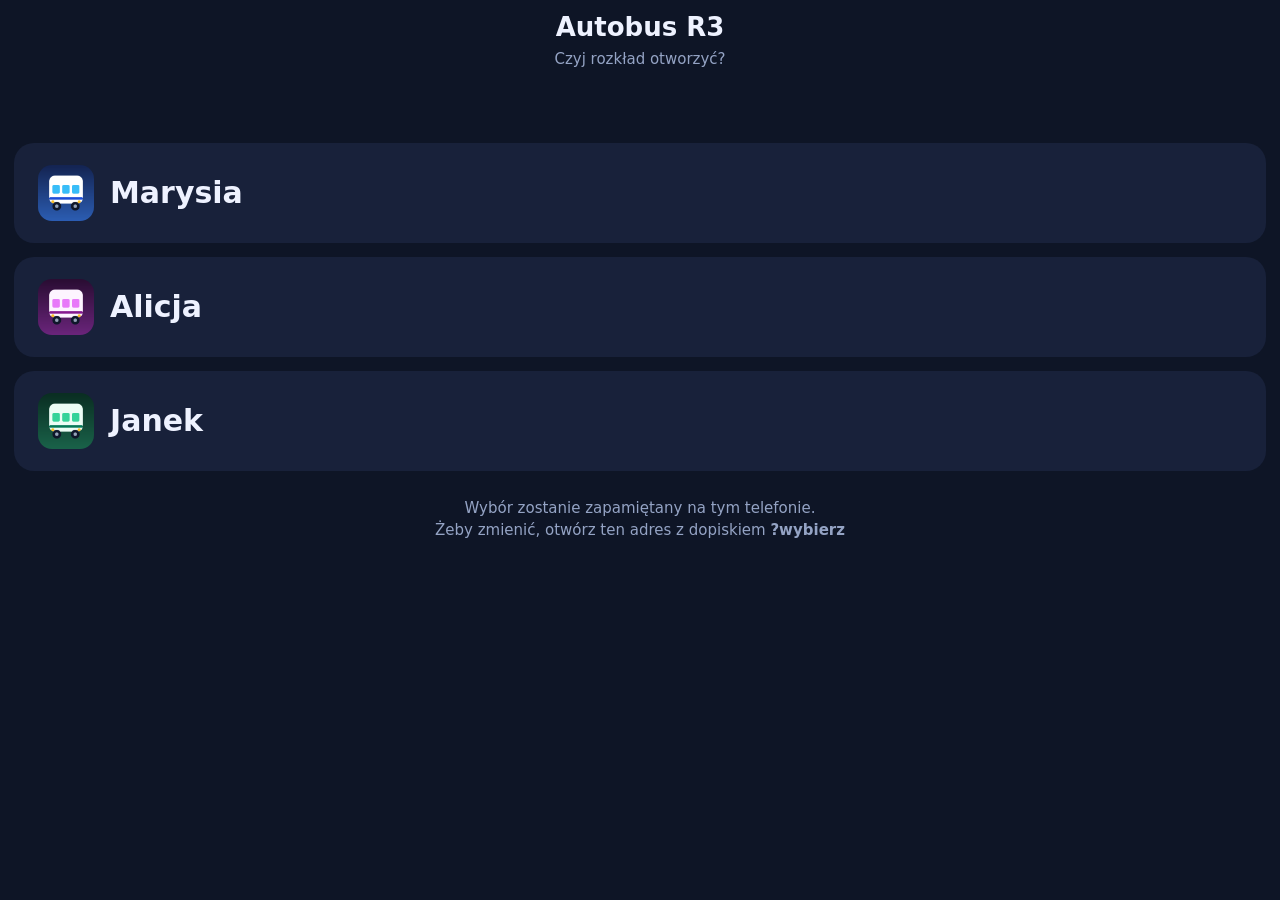
==== commit 82f724a3: "Trzecie dziecko: Alicja z przystanku Podoluszyn Nowy 02, plan lekcji jak Marysia" ====
--- a/index.html
+++ b/index.html
@@ -11,7 +11,7 @@
 <link rel="icon" href="icon-192.png">
 <link rel="stylesheet" href="autobus.css">
 <style>
-  .wybor{display:flex;flex-direction:column;gap:16px;margin-top:12vh}
+  .wybor{display:flex;flex-direction:column;gap:14px;margin-top:8vh}
   .wybor a{display:flex;align-items:center;gap:16px;text-decoration:none;
     background:var(--card);border-radius:20px;padding:22px 24px;color:var(--txt)}
   .wybor img{width:56px;height:56px;border-radius:14px}
@@ -28,6 +28,9 @@
 <div class="wybor">
   <a href="marysia.html" data-kto="marysia">
     <img src="icon-192.png" alt=""><b>Marysia</b>
+  </a>
+  <a href="alicja.html" data-kto="alicja">
+    <img src="icon-alicja-192.png" alt=""><b>Alicja</b>
   </a>
   <a href="janek.html" data-kto="janek">
     <img src="icon-janek-192.png" alt=""><b>Janek</b>
@@ -51,7 +54,7 @@
   // do ekranu głównego POD TYM adresem nie wymaga klikania przy każdym starcie.
   let kto = null;
   try { kto = localStorage.getItem(KLUCZ); } catch (e) {}
-  if (kto === "marysia" || kto === "janek") location.replace(kto + ".html");
+  if (["marysia", "alicja", "janek"].includes(kto)) location.replace(kto + ".html");
 }
 
 for (const a of document.querySelectorAll(".wybor a")) {
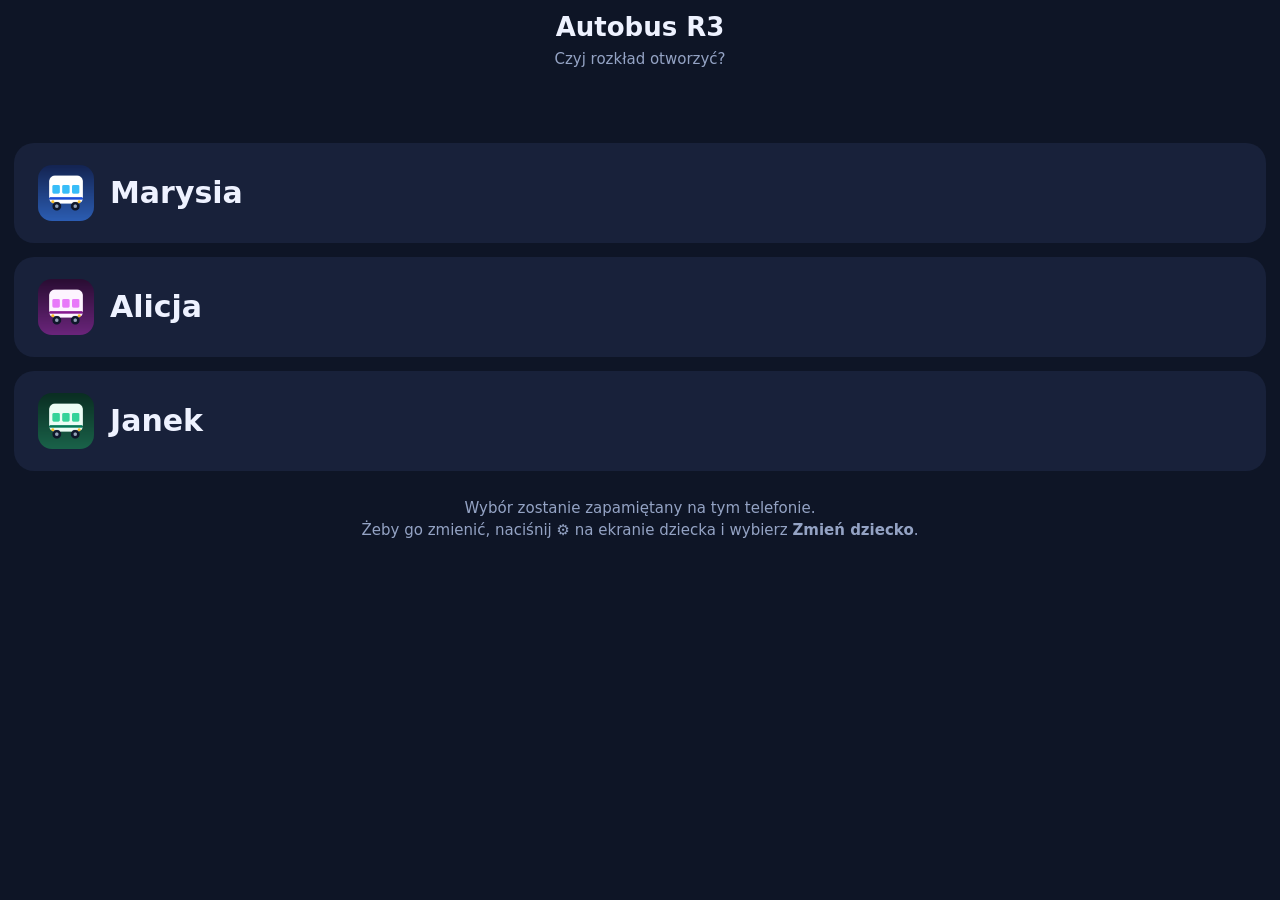
==== commit 0be6fd2f: "Przycisk 'Zmień dziecko' w ustawieniach (v27) Jedyną drogą powrotu do ekranu wyboru był adres z ?wyb" ====
--- a/index.html
+++ b/index.html
@@ -39,7 +39,7 @@
 
 <div class="pod" style="margin-top:26px">
   Wybór zostanie zapamiętany na tym telefonie.<br>
-  Żeby zmienić, otwórz ten adres z dopiskiem <b>?wybierz</b>
+  Żeby go zmienić, naciśnij <b>⚙</b> na ekranie dziecka i wybierz <b>Zmień dziecko</b>.
 </div>
 
 <script>
--- a/autobus.css
+++ b/autobus.css
@@ -49,6 +49,8 @@
   #leave{font-size:18px;color:var(--dim);margin-top:20px}
   #leave.urgent{color:var(--bad);font-weight:700}
 
+  #wDomu{font-size:22px;font-weight:700;color:var(--accent);margin-top:8px;line-height:1.25}
+  #alternatywa{font-size:17px;color:var(--dim);margin-top:12px;line-height:1.3}
   footer{margin-top:36px;text-align:center;font-size:12px;color:#42506f;line-height:1.6}
   .switch{display:flex;gap:8px;margin-bottom:12px}
   .switch button{flex:1;padding:11px;border:none;border-radius:12px;background:var(--card);
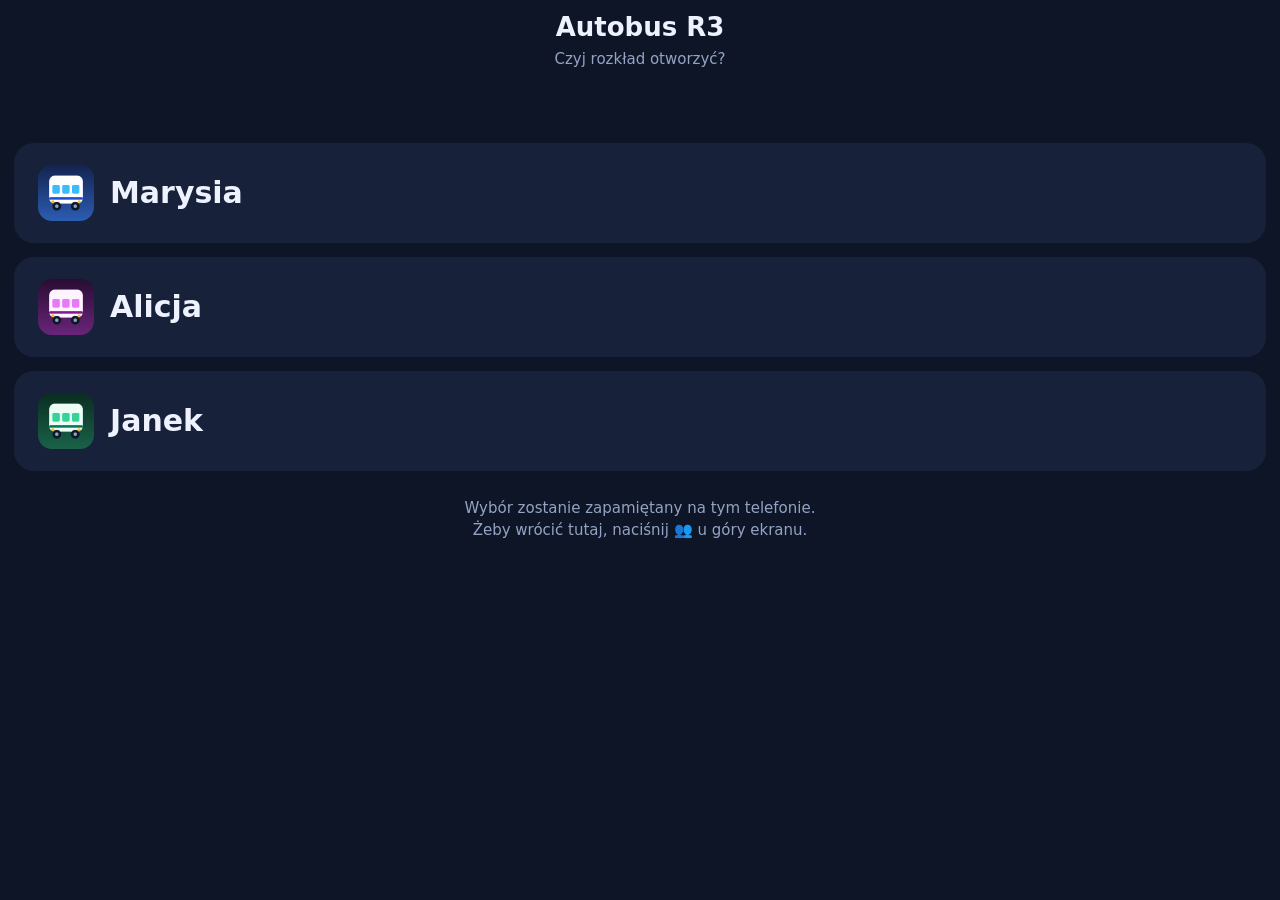
==== commit 9ffa7265: "Przycisk 👥 na ekranie dziecka — powrót do wyboru (v28) Wybór zapamiętuje się teraz także przy wejści" ====
--- a/index.html
+++ b/index.html
@@ -39,7 +39,7 @@
 
 <div class="pod" style="margin-top:26px">
   Wybór zostanie zapamiętany na tym telefonie.<br>
-  Żeby go zmienić, naciśnij <b>⚙</b> na ekranie dziecka i wybierz <b>Zmień dziecko</b>.
+  Żeby wrócić tutaj, naciśnij <b>👥</b> u góry ekranu.
 </div>
 
 <script>
--- a/autobus.css
+++ b/autobus.css
@@ -12,6 +12,8 @@
 
   #gear{position:absolute;top:calc(var(--safe-t) + 10px);right:12px;
     background:none;border:none;color:#42506f;font-size:20px;width:44px;height:44px}
+  #kto{position:absolute;top:calc(var(--safe-t) + 10px);right:56px;
+    background:none;border:none;font-size:20px;width:44px;height:44px;opacity:.55}
   #kalendarz{position:absolute;top:calc(var(--safe-t) + 10px);left:12px;
     background:none;border:none;font-size:20px;width:44px;height:44px;opacity:.55}
 
